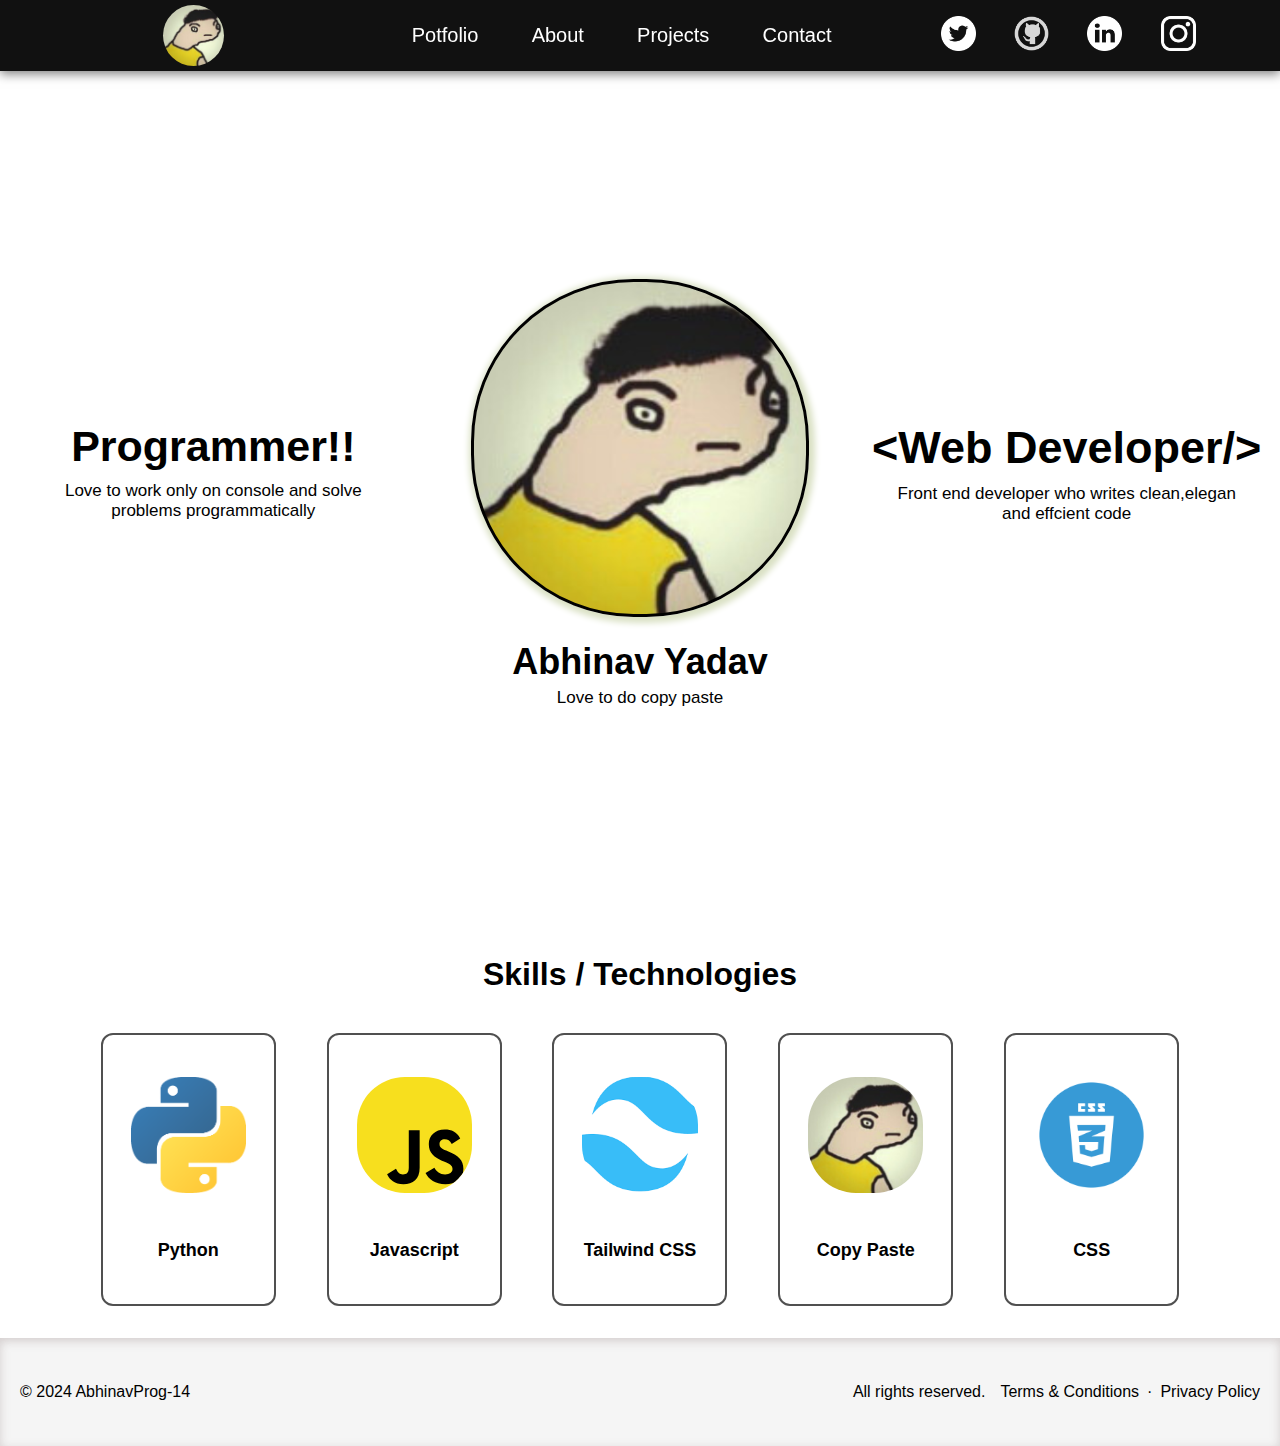
==== index.html @ fca768e4 "nav costumization  for small phone" ====
<!DOCTYPE html>
<html lang="en">

<head>
  <meta charset="UTF-8" />
  <meta name="description" content="Abhinav Yadav | One of the Best website developer in the World 
  ">
  <meta name="viewport" content="width=device-width, initial-scale=1.0" />
  <title>Abhinav Yadav | Website Developer</title>
  
  <link rel="icon" href="/images/logo-potfolio-right.png" type="image/x-icon">
  <link rel="stylesheet" href="style.css" />

  <link rel="stylesheet" href="responsive.css" />
  <!-- Proxima Nova reference. -->
  <link href="https://use.typekit.net/emv3zbo.css" rel="stylesheet" crossorigin="anonymous" />

  <link rel="stylesheet"
    href="https://cdn.digital.arizona.edu/lib/arizona-bootstrap/2.0.27/css/arizona-bootstrap.min.css"
    crossorigin="anonymous" />
</head>

<body>

  <button class="Manu-icon-btn"><img src="images/navigation-bar.png" alt=""></button>

  <nav id="navbar" class="open-trans">
    <div class="nav-left">
      <div class="logo logo-trans"></div>
    </div>

    <div class="nav-center">
      <ul>
        <li><a href="index.html">Potfolio</a></li>
        <li><a href="about.html">About</a></li>
        <li><a href="projects.html">Projects</a></li>
        <li><a href="contact.html">Contact</a></li>
      </ul>
    </div>
    <ul class="nav-right">
      <li class="tweeter-logo invert1 right-logo-trans">
        <a class="font-0" target="_blank" href="https://x.com/abhinavCoder0">
          <img class="nav-right-logo" src="images/twitter-logo.png" width="35px" height="35px" alt="" />
        </a>
      </li>
      <li class="github-logo invert1 right-logo-trans">
        <a class="font-0" target="_blank" href="https://github.com/AbhinavCoder-14">
          <img class="nav-right-logo" src="images/github.png" width="35px" height="35px" alt="" />
        </a>
      </li>

      <li class="linkedin-logo invert1 right-logo-trans">
        <a class="font-0" target="_blank" href="https://www.linkedin.com/in/abhinavprog/">
          <img class="nav-right-logo" src="images/linkedin-logo.png" width="35px" height="35px" alt="" />
        </a>
      </li>
      <li class="insta-logo invert1 right-logo-trans">
        <a class="font-0" target="_blank" href="https://www.instagram.com/abhinav_prog/">
          <img class="nav-right-logo" src="images/instagram-logo.png" width="35px" height="35px" alt="" />
        </a>
      </li>
    </ul>
  </nav>

  <main class="Main-Content">
    <div class="front-profile">


      <section class="left-Programming-side">
        <a class=" responsive-work" href="#">arrow</a>
        <h1 class="leftText color-black">Programmer!!</h1>
        <p class="tagline">
          Love to work only on console and solve problems programmatically
        </p>
        <div class="btn-class">


          <a href="projects.html" class="btn1 projects">Projects</a>
          <a href="contact.html" class="btn1 contact">Contact</a>

        </div>

      </section>

      <section class="center-Profile-side left-transform">
        <div class="profile-logo"></div>
        <h1 class="name-section color-black">Abhinav Yadav</h1>
        <p class="tagline">Love to do copy paste</p>
      </section>

      <section class="left-transform right-Developer-side">
        <button class="responsive-work" href="#">arrow</button>

        <h1 class="rightText color-black">&lt;Web Developer/&gt;</h1>
        <p class="tagline">
          Front end developer who writes clean,elegan and effcient code
        </p>
        <div class="btn-class">



          <a href="projects.html" class="btn1 projects">Projects</a>
          <a href="contact.html" class="btn1 contact">Contact</a>

        </div>
      </section>

    </div>




    <section class="skills">
      <h1 class="skills-title">Skills / Technologies</h1>

      <div class="skills-logo-container">

        <span id="skill-logo1" class="skill-logo">
          <div class="skill-img-section">

            <img src="" alt="">
          </div>
          <p class="skill-name">Python</p>

        </span>
        <span id="skill-logo2" class="skill-logo">
          <div class="skill-img-section">

          </div>
          <p class="skill-name">Javascript</p>
        </span>
        <span id="skill-logo3" class="skill-logo">
          <div class="skill-img-section">

            <!-- <img src="images/tailcss.png" width="80px" alt=""> -->
          </div>
          <p class="skill-name">Tailwind CSS</p>

        </span>
        <span id="skill-logo4" class="skill-logo">
          <div class="skill-img-section">

          </div>
          <p class="skill-name">Copy Paste</p>

        </span>
        <span id="skill-logo5" class="skill-logo">
          <div class="skill-img-section">
          </div>
          <p class="skill-name">CSS</p>

        </span>





      </div>



    </section>
  </main>


  <footer class="footer-section">

    <p>&copy; 2024 AbhinavProg-14 </p>



    <div class="footer-right">

      <p>All rights reserved.</p>




      <a href="#">Terms & Conditions</a>
      <p style="margin:0px 8px;">·</p>
      <a href="#">Privacy Policy</a>


    </div>


















  </footer>






</body>
<script src="script.js"></script>

</html>
---- style.css ----
* {
  margin: 0px;
  padding: 0px;
}

body {
  box-sizing: border-box;
  font-family: "proxima nova light", "Helvetica Neue", Helvetica;
}

.invert1 {
  filter: invert(1);
}

#navbar {
  position: sticky;
  top: 0;
  height: 15%;
  display: flex;
  justify-content: space-evenly;
  align-items: center;
  background: #111111;
  padding: 0px 28px;
  box-shadow: 0 3px 10px rgba(0, 0, 0, 0.5);
  z-index: 1;
}

.open-trans {
  animation: topcome 0.9s cubic-bezier(0.82, 1.07, 0.89, 1.05);
  animation-delay: 0.4s;
  /* transition: transform .9s ease-in-out;
    transition-delay: 2s;
    transform: translateY(100%); */
}

@keyframes topcome {
  from {
    transform: translateY(-13vh);
  }
  to {
    transform: translateY(0vh);
  }
}

.nav-left {
  width: 24%;
  /* height: 10vh; */
  padding: 5px 0px;
  display: flex;
  align-items: center;
}

.nav-left .logo {
  /* height: 100px; */
  background: url(images/logo-potfolio-right.png);
  height: 61px;
  width: 61px;
  margin: auto;
  padding: auto;
  /* border: 1px solid #000000; */
  border-radius: 31px;
  background-repeat: no-repeat;
  background-size: cover;
  background-position: center;
}

.nav-left .logo:hover {
  transition: opacity 0.4s ease-in-out;
  cursor: pointer;
  opacity: 0.8;
}

.nav-center {
  width: 43%;
}

.nav-center ul li {
  list-style: none;
  text-decoration: none;
  display: flex;
}

.nav-center ul li a {
  padding: 20px 0px;
}

.nav-center ul {
  display: flex;
  justify-content: space-evenly;
  /* align-content: center; */
  align-items: center;
  margin: auto;
}

.nav-center ul li a {
  text-decoration: none;
  color: white;
  font-size: 20px;

  transition: color 0.4s ease-in-out;
  font-weight: 400;
}

.nav-center ul li a:hover {
  color: rgb(151, 149, 149);
}

.nav-right {
  width: 27%;
  height: 7vh;
  display: flex;
  flex-direction: row;
  justify-content: space-evenly;
  align-items: center;
  list-style: none;
  margin-bottom: 0px; /*ul and li have default border margin of 1 rem that why i overwrite it */
}

/* 
.github-logo font-0 img{
    visibility: hidden;
} */

/* .github-logo a{
    background: url(/images/github.png) center center/cover;
    height: 35px;
    width : 35px;
} */
/* .linkedin-logo a{
    background: url(/images/linkedin-logo.png) center center/cover;
    height: 35px;
    width : 35px;
}
.insta-logo a{
    background: url(/images/instagram-logo.png) center center/cover;
    height: 35px;
    width : 35px;

}
.tweeter-logo a{
    background: url(/images/twitter-logo.png) center center/cover;
    height: 35px;
    width : 35px;
    } */
.right-logo-trans{
    transition: filter 0.4s ease-in-out;
      
}
.right-logo-trans:hover {
  cursor: pointer;
  filter: invert(0.7);
}

/* profile section */

.front-profile {
  /* padding: 0rem 3rem; */

  /* border: 2px solid black; */
  height: 80vh;
  display: flex;
  justify-content: space-between;
  align-items: center;
  box-sizing: border-box;
  background: rgba(255, 255, 255, 0.024) url("images/white-background.jpg")
    no-repeat center center/cover;

  background-blend-mode: darken;
}

.left-Programming-side {
  cursor: pointer;
  /* border: 2px solid black; */

  height: 80vh;
  width: 35%;
  text-align: center;
  display: flex;
  flex-direction: column;

  justify-content: center;
  align-items: center;
}

.responsive-work{
  visibility: collapse;
  background-color: white;
  color: black;
  font-size: 30px;
}

.responsive-work{
  visibility: collapse;
  background-color: white;
  color: black;
  font-size: 30px;

}
.leftText {
  font-weight: 700;
  margin: 0px;
  font-size: 43px;
  margin: 10px 0px;
}
.left-Programming-side .btn1 {
  opacity: 0;
  visibility: hidden;
  transition: opacity 0.5s ease-in-out, visibility 0.5s ease-in-out;
}

.left-Programming-side:hover .btn1 {
  opacity: 1;
  visibility: visible;

  /* transform: scale(10%); */
}

.center-Profile-side {
  cursor: pointer;

  height: 80vh;
  /* border: 2px solid blue; */
  width: 35%;
  display: flex;
  flex-direction: column;
  align-items: center;
  justify-content: center;
}

.center-Profile-side .profile-logo {
  border: 3px solid rgb(0, 0, 0);
  box-shadow: 2px 2px 6px 4px rgb(218 225 196);
  border-radius: 48%;
  height: 26vw;
  width: 26vw;
  background: url(images/logo-potfolio-right.png) no-repeat center center / cover;
  transition: background 0.4s ease-in-out;
}
.profile-logo:hover {

  background: rgba(0, 0, 0, 0.2) url(images/logo-potfolio-right.png) no-repeat
    center center/cover;
  background-blend-mode: darken;
}

.name-section {
  font-weight: 700;
  font-size: 36px;

  margin: 1.5rem 0rem 0.3rem;
}
.tagline {
  margin: 0px;
  padding: 0px 36px;
  font-size: 17px;
}

.right-Developer-side {
  cursor: pointer;

  /* border: 2px solid red; */
  height: 80vh;
  width: 35%;
  text-align: center;
  display: flex;
  flex-direction: column;

  justify-content: center;
  align-items: center;
}

.right-Developer-side .btn1 {
  opacity: 0;
  visibility: hidden;
  transition: opacity 0.5s ease-in-out, visibility 0.5s ease-in-out;
}

.right-Developer-side:hover .btn1 {
  opacity: 1;
  visibility: visible;

  /* transform: scale(10%); */
}

.rightText {
  margin: 10px 0px;
  font-size: 45px;

  font-weight: 700;

  /* margin: auto ; */
}

.color-black {
  color: black;
}

.btn-class {
  margin: 20px 0px;
  padding: 15px;
}

.btn1 {
  padding: 10px 20px;
  font-size: 16px;
  color: white;
  background-color: #000000; /* Button color */
  border: none;
  border-radius: 4px;
  text-align: center;
  text-decoration: none;

  cursor: pointer;
  /* visibility: hidden; */
  /* display: none */
}
.btn1 {
  margin: 0px 10px;
  transition: color 0.4s ease-in-out;
}

.btn1:hover {
  color: rgb(151, 149, 149);
  text-decoration: none;
}

.skills {
}

.skills-title {
  color: black;
  font-weight: 700;
  text-align: center;
  margin: 40px 0px;
}

.skills-logo-container {
  min-height: 30vh;
  display: flex;
  padding: 0 50px;
  justify-content: space-evenly;
  
  
}

.skill-logo {
  border: 2px solid rgba(0, 0, 0, 0.685);
  height: 16vw;
  width: 171px;
  border-radius: 12px;
  display: flex;
  flex-direction: column;
  justify-content: space-evenly;
  align-items: center;
  transition: background-color 0.5s ease-out, box-shadow 0.5s ease-out;
}

.skill-img-section {
  margin: 5px 0px;
  width: 9vw;
  height: 9vw; 
}

.skill-img-section {
  border-radius: 48px;
}

#skill-logo3 .skill-img-section {
  background: url(images/tailcss.png) no-repeat center center/cover;
}

#skill-logo4 .skill-img-section {
  background: url(images/logo-potfolio-right.png) no-repeat center center/cover;
}

#skill-logo1 .skill-img-section {
  background: url(images/python-logo.png) no-repeat center center/cover;
}

#skill-logo3 .skill-img-section {
  background: url(images/tailcss.png) no-repeat center center/cover;
}

#skill-logo2 .skill-img-section {
  background: url(images/Unofficial_JavaScript_logo_2.svg) no-repeat center
    center/cover;
}

#skill-logo5 .skill-img-section {
  background: url(images/css-logo.png) no-repeat center center/cover;
}
.skill-name {
  margin: 5px 0px;
  font-size: 18px;
  color: black;
  font-weight: 600;
}

.skill-logo:hover {
  cursor: pointer;
  background-color: #f0f0f0;
  box-shadow: 0 3px 10px rgba(0, 0, 0, 0.4);
}

.footer-section {
  height: 12vh;
  padding: 0px 20px;
  /* border: 2px solid rgb(0, 0, 0); */
  margin: 2rem 0px 0px 0px;
  background-color: #f5f5f5;
  box-shadow: inset 0 3px 10px rgb(179 168 168 / 50%);
  display: flex;
  justify-content: space-between;
  align-items: center;
}

.footer-section p {
  margin: 0px;
}

.footer-right {
  display: flex;
}

.footer-right p {
  margin: 0 15px;
}

.footer-right a {
  text-decoration: none;
  color: black;
}



.project-container{
  margin: 20px 0px;
  display: flex;
  flex-direction: column;
  justify-content: center;
  height: 190vh;
  align-items: center;

  
}

.project-1{
  width: 90%;
  border: 1px solid rgb(27, 27, 27);

  height: 40%;
  display: flex;
  flex-direction: row;
  background-color: #f5f5f5;
  margin: 20px 0px;
  border-radius: 20px;
  transition: box-shadow .4s ease-in-out,transform .4s ease-in-out;
}


.project-info{
  width: 60%;
  /* border: 2px solid rgb(39, 36, 219); */
}


.project-img{
  width: 40%;
  /* border: 2px solid rgb(0, 217, 255); */
  
}

.project-title{
  display: flex;
  flex-direction: column;
  justify-content: center;
  align-items: center;
  text-align: center;
  padding: 0px 20px;
}

.project-title h1{
  font-size: 39px;
  font-weight: 700;
  margin: 20px 0px;
  color: #000;
}


.project-title p{
  font-size: 29px;
  padding: 0px 40px;
}

.project-img{
  margin: 9px;
  border-radius: 15px;
}


#project-1 .project-img{

  background: url("images/pexels-vanessa-loring-7869134.jpg") center center/cover;

}

#project-2 .project-img{

  background: url("images/pexels-mikhail-nilov-9242845.jpg") center center/cover;

}


#project-3 .project-img{

  background: url("images/pexels-mikhail-nilov-7988747.jpg") center center/cover;

}

#project-4 .project-img{

  background: url("images/pexels-cottonbro-4705623.jpg") center center/cover;

}

.project-info{
  padding: 0px 10px;
  text-align: center;
}


.project-info p{
  font-size: 19px;
  font-weight: 500;
  margin: 21px 0px;
}
.project-info h1{
  margin: 20px 0px;
  
}

.project-info a{
  background-color: black;
  color: rgb(255, 255, 255);
  padding: 10px 10px;
  border-radius: 4px;
  text-decoration: none;
  transition: color .4s ease-in-out;
  margin: 10px 0px;
}

.project-info a:hover{

  color: rgb(179, 176, 176);
  text-decoration: none;

}

.project-1:hover{

  box-shadow: 0 3px 10px rgba(0, 0, 0, 0.5);
  transform: scale(101%);

}




/* Contact form */


/* Global styles */
.container-body {
  font-family: Arial, sans-serif;
  background-color: #f4f4f4;
  margin: 0;
  padding: 0;
  display: flex;
  justify-content: center;
  align-items: center;
  height: 100vh;
}

/* Contact form container */
.contact-form-container {
  background-color: white;
  padding: 20px;
  border-radius: 8px;
  box-shadow: 0 2px 10px rgba(0, 0, 0, 0.1);
  width: 400px;
}

h2 {
  text-align: center;
  color: #333;
}

/* Form fields */
.contact-form label {
  display: block;
  margin-bottom: 5px;
  color: #333;
}

.contact-form input,
.contact-form textarea {
  width: 100%;
  padding: 10px;
  margin-bottom: 15px;
  border: 1px solid #ddd;
  border-radius: 5px;
  font-size: 14px;
}

.contact-form textarea {
  height: 100px;
  resize: none;
}

/* Submit button */
.contact-form button {
  width: 100%;
  padding: 10px;
  background-color: #000000;
  color: white;
  border: none;
  border-radius: 5px;
  font-size: 16px;
  cursor: pointer;
  transition: background-color .4s ease-in-out;
}

.contact-form button:hover {
  background-color: #3a3939;
}


.contact-form-container{
  transition: box-shadow .4s ease-in-out;

}

.contact-form-container:hover{
  box-shadow: 0 3px 10px rgba(0, 0, 0, 0.5);

}

.Manu-icon-btn{

  position: absolute;
  visibility: collapse;
  z-index: 200;
  background-color: #000;
  box-shadow: 0px 0px 0px 0px ;
  right: 0px;
}
.Manu-icon-btn img{
  width: 30px;
  height: 30px;
  border: none;
  filter: invert(1);


}


.Manu-icon-btn img
---- responsive.css ----
@media only screen and (max-width: 872px) {
  .skills-logo-container {
    flex-wrap: wrap;
    gap: 10px;
    height: 260px;
  }

  .skills-logo-container .skill-logo {
    height: 21vh;
  }

  .leftText {
    font-size: 26px;
  }

  .rightText {
    font-size: 26px;
  }

  .tagline {
    font-size: 14px;
    text-align: center;
  }

  .name-section {
    font-size: 26px;
  }

  .btn-class {
    padding: 10px;
    font-size: 16px;
    margin: 12px 0px;
  }

  .btn-class .btn1 {
    font-size: 10px;
  }

  .btn1 {
    padding: 10px 7px;
    margin: 0px 5px;
  }

  .nav-center ul li a {
    font-size: 15px;
    padding: 0px 5px;
  }
  .nav-center ul li {
    font-size: 0px 15px;
  }

  .nav-right li {
    margin: 0px 5px;
  }
  .nav-right-logo {
    width: 28px;
    height: 28px;
  }
  .nav-left {
    width: 13%;
  }

  .footer-right {
    /* font-size: 11px */
  }

  .footer-section {
    font-size: 12px;
  }

  .skill-logo {
    width: 140px;
    height: 20vw;
  }
  .tagline {
    padding: 0px 10px;
  }

  #navbar {
    justify-content: space-between;
  }
  .front-profile {
    height: 67vh;
  }

  .right-Developer-side:hover .btn1 {
    visibility: visible;
    opacity: 1;
    /* transition: none; */
  }
  /* .left-Programming-side:hover .btn1 {
    visibility: visible;
    opacity: 1;
    transition: none;
  } */
}

/* For mobiles phones */

@media only screen and (min-height: 650px) {
    .skills-logo-container .skill-logo {
        height: 21vw;
      }


    .front-profile{
        height: 66vw;
    }

}


@media only screen and (max-width: 568px) {

  .responsive-work{
    visibility: visible;
  }

  .responsive-work{
    visibility: visible;
  }


  .right-Developer-side{
    visibility: collapse;
  }

  .left-Programming-side{
    visibility: collapse;
  }

  .btn1{
    visibility: collapse;
  }

  .center-Profile-side{
    transition: transform .4s ease-in-out;
  }

  .left-transform{
    transform: translateX(-2%);
  }

  .btn1 a{
    font-size: 10px;
    padding: 0px;
  }

  .right-Developer-side{
    width: 50%;
    /* border: 2px solid red; */
    visibility: visible;
    padding: 4px;
  }
  .name-section{
    font-size: 16px;
  }

  .left-Programming-side{
    width: 0%;
  }

  .tagline{
    padding: 0px 5px;
    font-size: 10px;
  }

  .responsive-work{
    visibility: collapse;
  }

  .skill-name{
    font-size: 11px;
  }

  .skills-logo-container .skill-logo {
    height: 25vw;
    width: 95px;
}


  .skills-title{
    font-size: 24px;
  }



  .project-container{
  }


  .project-1{
    display: flex;
    flex-direction: column;
    padding: 0px;
  }

  .nav-left {
    width: 25%;
}

.nav-center {
  margin: 4px;
  width: 100%;
}


.nav-right {
  width: 60%;

}

#navbar {
  justify-content: center;
  flex-direction: column;
  align-items: center;
}	


.nav-left .logo{
  height: 49px;
  width: 49px;
}

.nav-center ul li a{
  font-size: 14px;
}

.nav-right{
  height: 5vh;
}









}
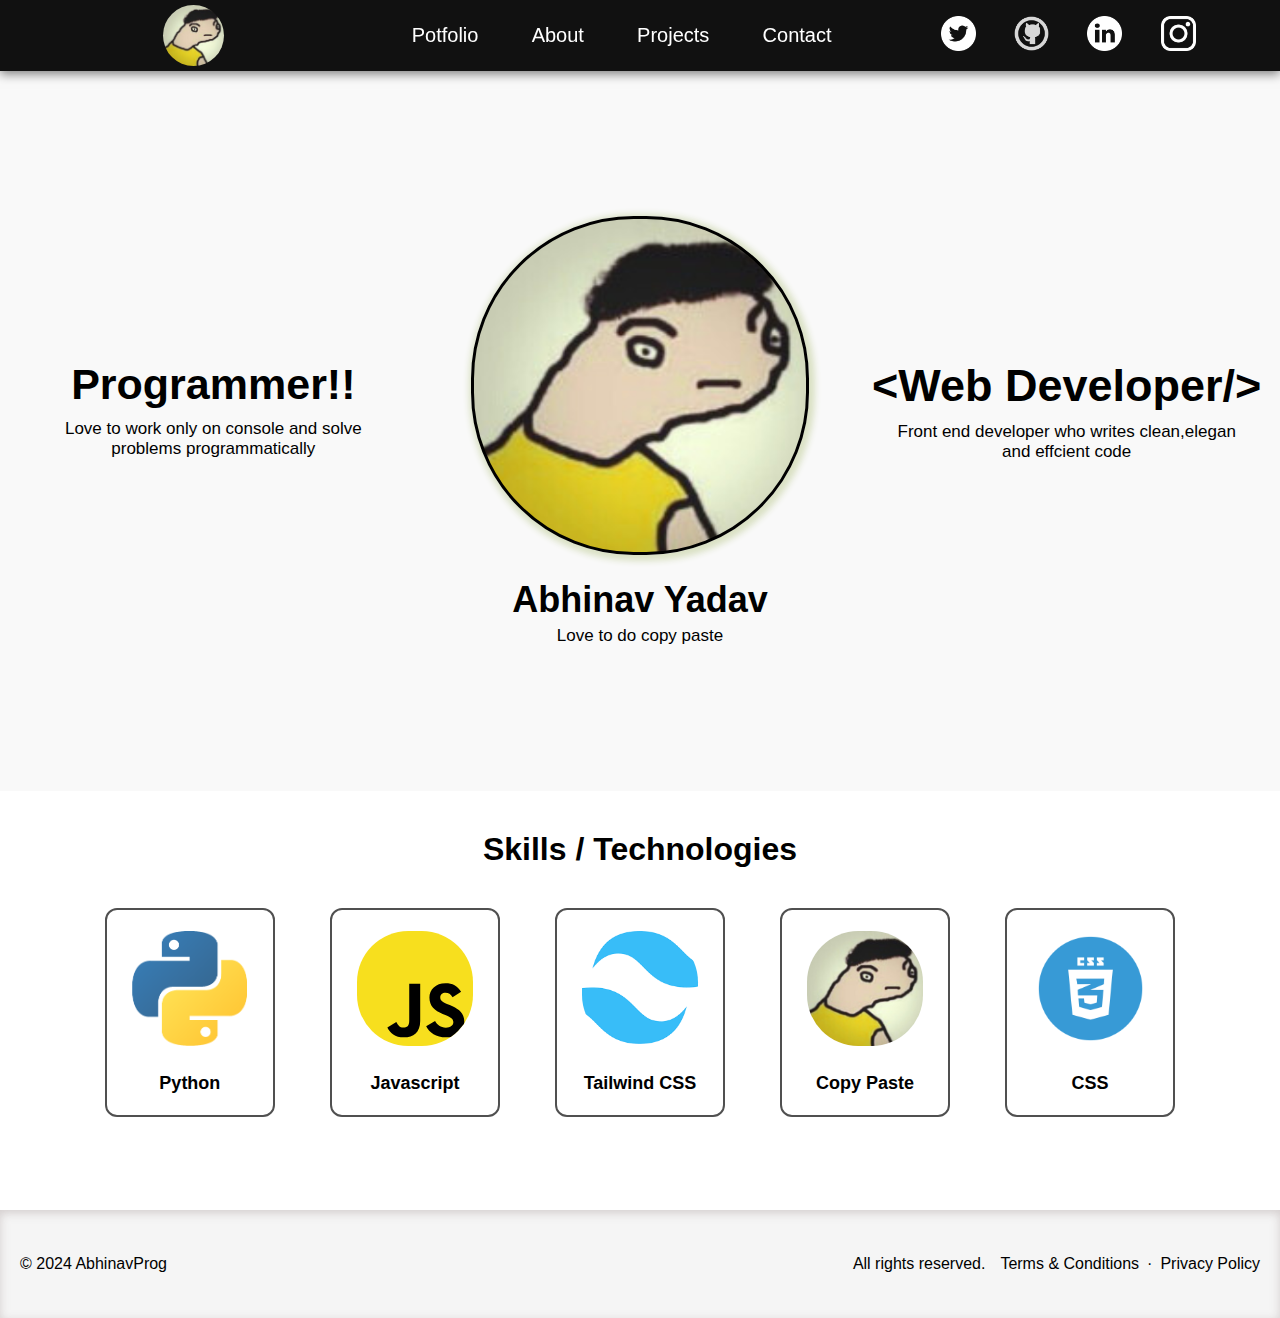
==== commit 5e3d151b: "responsive desgin" ====
--- a/index.html
+++ b/index.html
@@ -165,7 +165,7 @@
 
   <footer class="footer-section">
 
-    <p>&copy; 2024 AbhinavProg-14 </p>
+    <p>&copy; 2024 AbhinavProg</p>
 
 
 
--- a/style.css
+++ b/style.css
@@ -6,7 +6,21 @@
 body {
   box-sizing: border-box;
   font-family: "proxima nova light", "Helvetica Neue", Helvetica;
-}
+  animation: opacity-trans 1s ease-in;
+
+}
+
+@keyframes opacity-trans {
+  from{
+    opacity: 0;
+  }
+
+  to{
+    opacity: 1;
+  }
+}
+
+
 
 .invert1 {
   filter: invert(1);
@@ -27,7 +41,7 @@
 
 .open-trans {
   animation: topcome 0.9s cubic-bezier(0.82, 1.07, 0.89, 1.05);
-  animation-delay: 0.4s;
+  /* animation-delay: 0.1s; */
   /* transition: transform .9s ease-in-out;
     transition-delay: 2s;
     transform: translateY(100%); */
@@ -162,7 +176,7 @@
   justify-content: space-between;
   align-items: center;
   box-sizing: border-box;
-  background: rgba(255, 255, 255, 0.024) url("images/white-background.jpg")
+  background: rgb(219 219 219 / 17%) url("images/white-background.jpg")
     no-repeat center center/cover;
 
   background-blend-mode: darken;
@@ -346,13 +360,13 @@
 .skill-logo {
   border: 2px solid rgba(0, 0, 0, 0.685);
   height: 16vw;
-  width: 171px;
+  width: 13vw;
   border-radius: 12px;
   display: flex;
   flex-direction: column;
   justify-content: space-evenly;
   align-items: center;
-  transition: background-color 0.5s ease-out, box-shadow 0.5s ease-out;
+  transition: background-color 0.3s ease-in-out, box-shadow 0.3s ease-in-out;
 }
 
 .skill-img-section {
@@ -362,7 +376,7 @@
 }
 
 .skill-img-section {
-  border-radius: 48px;
+  border-radius: 4vw;
 }
 
 #skill-logo3 .skill-img-section {
--- a/responsive.css
+++ b/responsive.css
@@ -6,7 +6,7 @@
   }
 
   .skills-logo-container .skill-logo {
-    height: 21vh;
+    width:  13vh;
   }
 
   .leftText {
@@ -97,99 +97,90 @@
 
 /* For mobiles phones */
 
-@media only screen and (min-height: 650px) {
-    .skills-logo-container .skill-logo {
-        height: 21vw;
-      }
-
-
-    .front-profile{
-        height: 66vw;
-    }
-
+@media only screen and (min-height: 650px) and (max-width:1100px) {
+  .skills-logo-container .skill-logo {
+    width: 17vw;
+  }
+
+  .front-profile {
+    height: 66vw;
+  }
 }
 
-
 @media only screen and (max-width: 568px) {
-
-  .responsive-work{
-    visibility: visible;
-  }
-
-  .responsive-work{
-    visibility: visible;
-  }
-
-
-  .right-Developer-side{
-    visibility: collapse;
-  }
-
-  .left-Programming-side{
-    visibility: collapse;
-  }
-
-  .btn1{
-    visibility: collapse;
-  }
-
-  .center-Profile-side{
-    transition: transform .4s ease-in-out;
-  }
-
-  .left-transform{
+  .responsive-work {
+    visibility: visible;
+  }
+
+  .responsive-work {
+    visibility: visible;
+  }
+
+  .right-Developer-side {
+    visibility: collapse;
+  }
+
+  .left-Programming-side {
+    visibility: collapse;
+  }
+
+  .btn1 {
+    visibility: collapse;
+  }
+
+  .center-Profile-side {
+    transition: transform 0.4s ease-in-out;
+  }
+
+  .left-transform {
     transform: translateX(-2%);
   }
 
-  .btn1 a{
+  .btn1 a {
     font-size: 10px;
     padding: 0px;
   }
 
-  .right-Developer-side{
+  .right-Developer-side {
     width: 50%;
     /* border: 2px solid red; */
     visibility: visible;
     padding: 4px;
   }
-  .name-section{
+  .name-section {
     font-size: 16px;
   }
 
-  .left-Programming-side{
+  .left-Programming-side {
     width: 0%;
   }
 
-  .tagline{
+  .tagline {
     padding: 0px 5px;
     font-size: 10px;
   }
 
-  .responsive-work{
-    visibility: collapse;
-  }
-
-  .skill-name{
+  .responsive-work {
+    visibility: collapse;
+  }
+
+  .skill-name {
     font-size: 11px;
   }
 
   .skills-logo-container .skill-logo {
     height: 25vw;
     width: 95px;
-}
-
-
-  .skills-title{
+  }
+
+  .skills-title {
     font-size: 24px;
   }
 
-
-
-  .project-container{
-  }
-
-
-  .project-1{
+  .project-container {
+  }
+
+  .project-1 {
     display: flex;
     flex-direction: column;
     padding: 0px;
@@ -197,47 +188,59 @@
 
   .nav-left {
     width: 25%;
+  }
+
+  .nav-center {
+    margin: 4px;
+    width: 100%;
+  }
+
+  .nav-right {
+    width: 60%;
+  }
+
+  #navbar {
+    justify-content: center;
+    flex-direction: column;
+    align-items: center;
+  }
+
+  .nav-left .logo {
+    height: 49px;
+    width: 49px;
+  }
+
+  .nav-center ul li a {
+    font-size: 14px;
+  }
+
+  .nav-right {
+    height: 5vh;
+  }
+
+  .Main-Content {
+    margin-bottom: 54px;
+  }
+
+  .footer-section {
+    font-size: 13px;
+    /* padding: 24px 0px; */
+  }
+
+  .footer-section {
+    height: 14vh;
+    flex-wrap: wrap;
+  }
+
+  .footer-section p {
+    text-align: center;
+    margin: auto;
+  }
+
+  .footer-right{
+    flex-wrap: wrap;
+    justify-content: center;
+    align-content: center;
+    align-items: center;
+  }
 }
-
-.nav-center {
-  margin: 4px;
-  width: 100%;
-}
-
-
-.nav-right {
-  width: 60%;
-
-}
-
-#navbar {
-  justify-content: center;
-  flex-direction: column;
-  align-items: center;
-}	
-
-
-.nav-left .logo{
-  height: 49px;
-  width: 49px;
-}
-
-.nav-center ul li a{
-  font-size: 14px;
-}
-
-.nav-right{
-  height: 5vh;
-}
-
-
-
-
-
-
-
-
-
-}
-
-
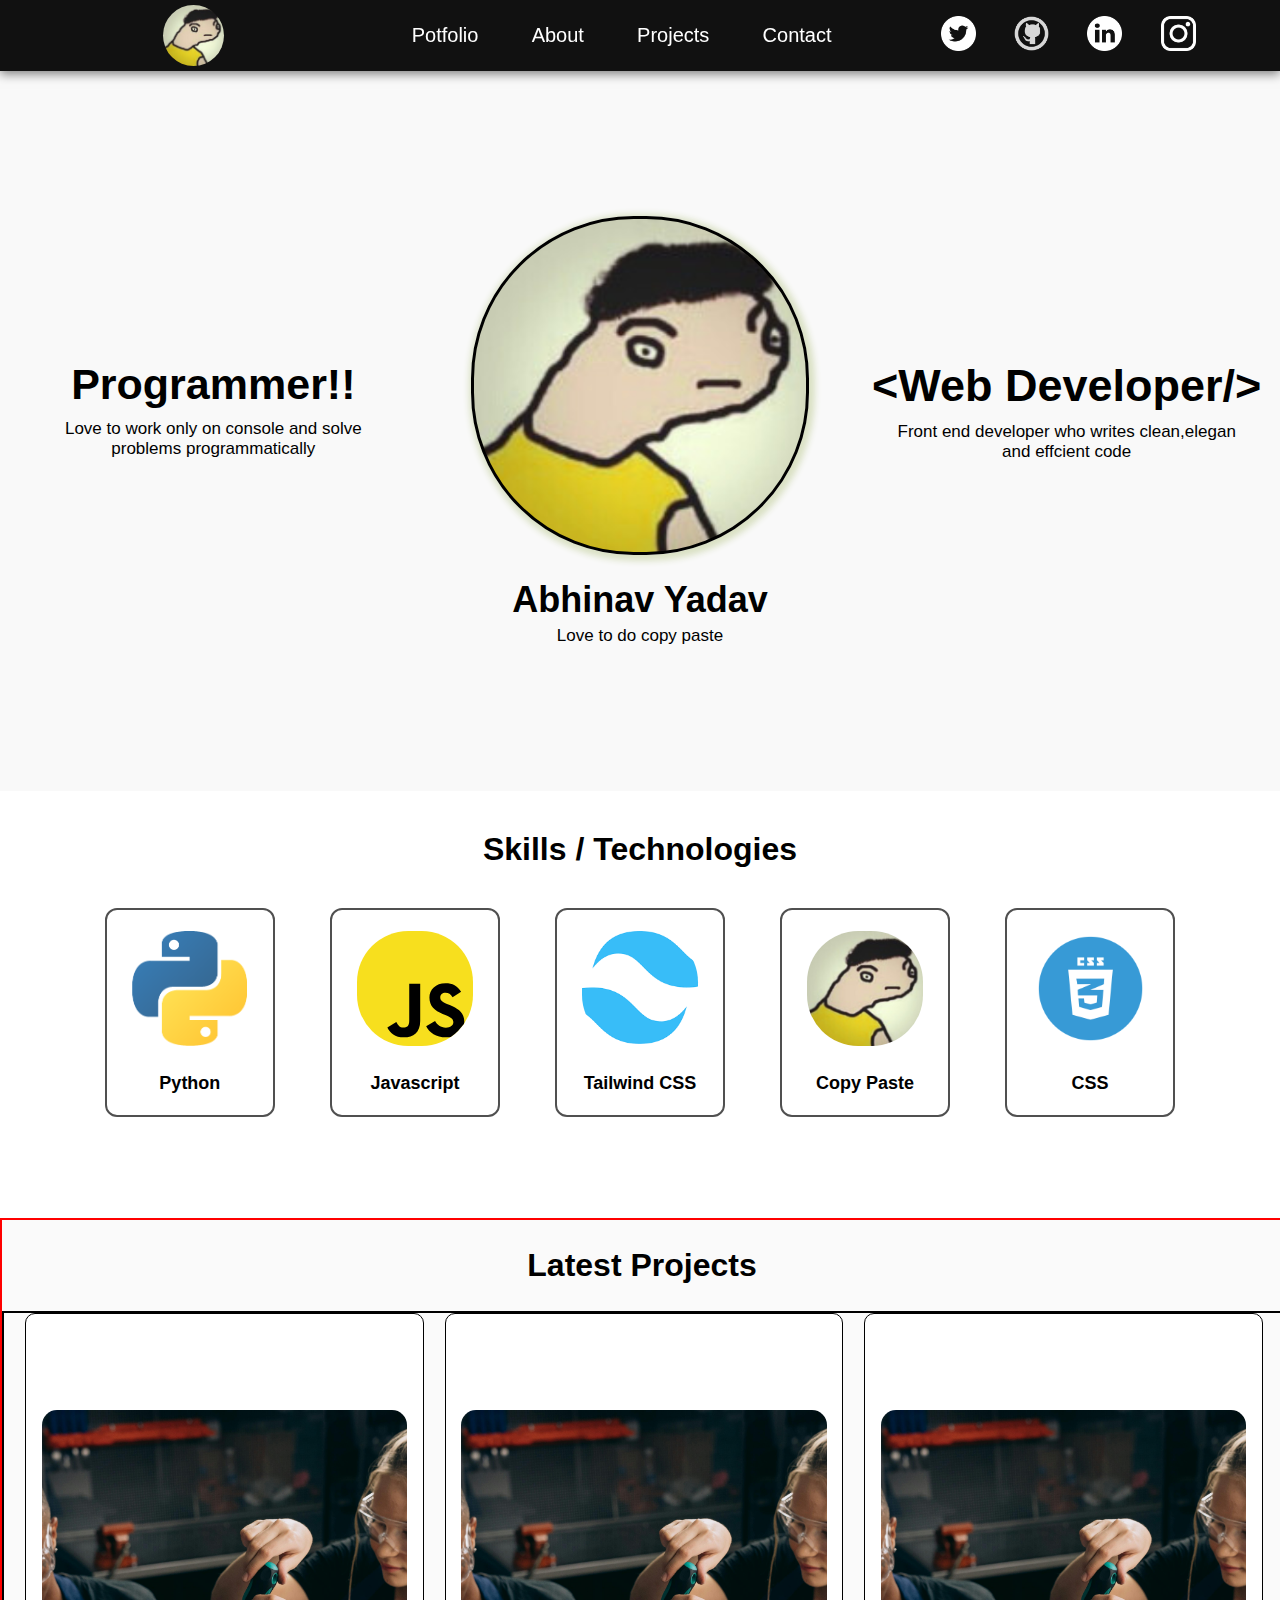
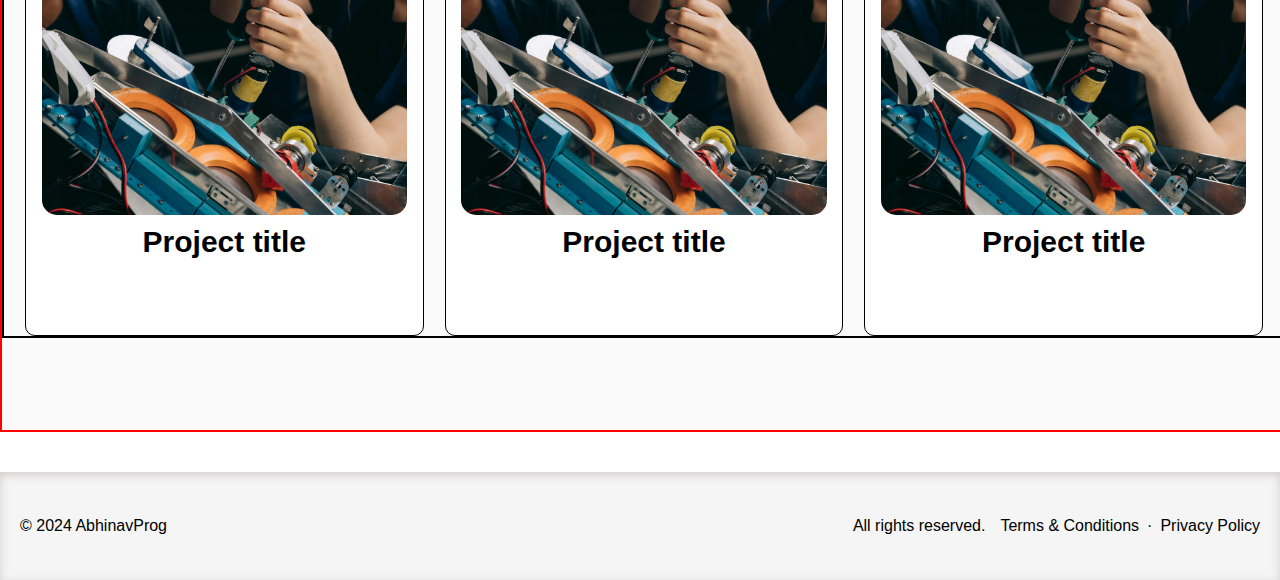
==== commit 03ad8d8a: "css improved" ====
--- a/index.html
+++ b/index.html
@@ -1,213 +1,225 @@
 <!DOCTYPE html>
 <html lang="en">
-
-<head>
-  <meta charset="UTF-8" />
-  <meta name="description" content="Abhinav Yadav | One of the Best website developer in the World 
-  ">
-  <meta name="viewport" content="width=device-width, initial-scale=1.0" />
-  <title>Abhinav Yadav | Website Developer</title>
-  
-  <link rel="icon" href="/images/logo-potfolio-right.png" type="image/x-icon">
-  <link rel="stylesheet" href="style.css" />
-
-  <link rel="stylesheet" href="responsive.css" />
-  <!-- Proxima Nova reference. -->
-  <link href="https://use.typekit.net/emv3zbo.css" rel="stylesheet" crossorigin="anonymous" />
-
-  <link rel="stylesheet"
-    href="https://cdn.digital.arizona.edu/lib/arizona-bootstrap/2.0.27/css/arizona-bootstrap.min.css"
-    crossorigin="anonymous" />
-</head>
-
-<body>
-
-  <button class="Manu-icon-btn"><img src="images/navigation-bar.png" alt=""></button>
-
-  <nav id="navbar" class="open-trans">
-    <div class="nav-left">
-      <div class="logo logo-trans"></div>
-    </div>
-
-    <div class="nav-center">
-      <ul>
-        <li><a href="index.html">Potfolio</a></li>
-        <li><a href="about.html">About</a></li>
-        <li><a href="projects.html">Projects</a></li>
-        <li><a href="contact.html">Contact</a></li>
+  <head>
+    <meta charset="UTF-8" />
+    <meta
+      name="description"
+      content="Abhinav Yadav | One of the Best website developer in the World 
+  "
+    />
+    <meta name="viewport" content="width=device-width, initial-scale=1.0" />
+    <title>Abhinav Yadav | Website Developer</title>
+
+    <link
+      rel="icon"
+      href="/images/logo-potfolio-right.png"
+      type="image/x-icon"
+    />
+    <link rel="stylesheet" href="style.css" />
+
+    <link rel="stylesheet" href="responsive.css" />
+    <!-- Proxima Nova reference. -->
+    <link
+      href="https://use.typekit.net/emv3zbo.css"
+      rel="stylesheet"
+      crossorigin="anonymous"
+    />
+
+    <link
+      rel="stylesheet"
+      href="https://cdn.digital.arizona.edu/lib/arizona-bootstrap/2.0.27/css/arizona-bootstrap.min.css"
+      crossorigin="anonymous"
+    />
+  </head>
+
+  <body>
+    <button class="Manu-icon-btn">
+      <img src="images/navigation-bar.png" alt="" />
+    </button>
+
+    <nav id="navbar" class="open-trans">
+      <div class="nav-left">
+        <div class="logo logo-trans"></div>
+      </div>
+
+      <div class="nav-center">
+        <ul>
+          <li><a href="index.html">Potfolio</a></li>
+          <li><a href="about.html">About</a></li>
+          <li><a href="projects.html">Projects</a></li>
+          <li><a href="contact.html">Contact</a></li>
+        </ul>
+      </div>
+      <ul class="nav-right">
+        <li class="tweeter-logo invert1 right-logo-trans">
+          <a class="font-0" target="_blank" href="https://x.com/abhinavCoder0">
+            <img
+              class="nav-right-logo"
+              src="images/twitter-logo.png"
+              width="35px"
+              height="35px"
+              alt=""
+            />
+          </a>
+        </li>
+        <li class="github-logo invert1 right-logo-trans">
+          <a
+            class="font-0"
+            target="_blank"
+            href="https://github.com/AbhinavCoder-14"
+          >
+            <img
+              class="nav-right-logo"
+              src="images/github.png"
+              width="35px"
+              height="35px"
+              alt=""
+            />
+          </a>
+        </li>
+
+        <li class="linkedin-logo invert1 right-logo-trans">
+          <a
+            class="font-0"
+            target="_blank"
+            href="https://www.linkedin.com/in/abhinavprog/"
+          >
+            <img
+              class="nav-right-logo"
+              src="images/linkedin-logo.png"
+              width="35px"
+              height="35px"
+              alt=""
+            />
+          </a>
+        </li>
+        <li class="insta-logo invert1 right-logo-trans">
+          <a
+            class="font-0"
+            target="_blank"
+            href="https://www.instagram.com/abhinav_prog/"
+          >
+            <img
+              class="nav-right-logo"
+              src="images/instagram-logo.png"
+              width="35px"
+              height="35px"
+              alt=""
+            />
+          </a>
+        </li>
       </ul>
-    </div>
-    <ul class="nav-right">
-      <li class="tweeter-logo invert1 right-logo-trans">
-        <a class="font-0" target="_blank" href="https://x.com/abhinavCoder0">
-          <img class="nav-right-logo" src="images/twitter-logo.png" width="35px" height="35px" alt="" />
-        </a>
-      </li>
-      <li class="github-logo invert1 right-logo-trans">
-        <a class="font-0" target="_blank" href="https://github.com/AbhinavCoder-14">
-          <img class="nav-right-logo" src="images/github.png" width="35px" height="35px" alt="" />
-        </a>
-      </li>
-
-      <li class="linkedin-logo invert1 right-logo-trans">
-        <a class="font-0" target="_blank" href="https://www.linkedin.com/in/abhinavprog/">
-          <img class="nav-right-logo" src="images/linkedin-logo.png" width="35px" height="35px" alt="" />
-        </a>
-      </li>
-      <li class="insta-logo invert1 right-logo-trans">
-        <a class="font-0" target="_blank" href="https://www.instagram.com/abhinav_prog/">
-          <img class="nav-right-logo" src="images/instagram-logo.png" width="35px" height="35px" alt="" />
-        </a>
-      </li>
-    </ul>
-  </nav>
-
-  <main class="Main-Content">
-    <div class="front-profile">
-
-
-      <section class="left-Programming-side">
-        <a class=" responsive-work" href="#">arrow</a>
-        <h1 class="leftText color-black">Programmer!!</h1>
-        <p class="tagline">
-          Love to work only on console and solve problems programmatically
-        </p>
-        <div class="btn-class">
-
-
-          <a href="projects.html" class="btn1 projects">Projects</a>
-          <a href="contact.html" class="btn1 contact">Contact</a>
-
-        </div>
-
-      </section>
-
-      <section class="center-Profile-side left-transform">
-        <div class="profile-logo"></div>
-        <h1 class="name-section color-black">Abhinav Yadav</h1>
-        <p class="tagline">Love to do copy paste</p>
-      </section>
-
-      <section class="left-transform right-Developer-side">
-        <button class="responsive-work" href="#">arrow</button>
-
-        <h1 class="rightText color-black">&lt;Web Developer/&gt;</h1>
-        <p class="tagline">
-          Front end developer who writes clean,elegan and effcient code
-        </p>
-        <div class="btn-class">
-
-
-
-          <a href="projects.html" class="btn1 projects">Projects</a>
-          <a href="contact.html" class="btn1 contact">Contact</a>
-
+    </nav>
+
+    <main class="Main-Content">
+      <div class="front-profile">
+        <section class="left-Programming-side">
+          <a class="responsive-work" href="#">arrow</a>
+          <h1 class="leftText color-black">Programmer!!</h1>
+          <p class="tagline">
+            Love to work only on console and solve problems programmatically
+          </p>
+          <div class="btn-class">
+            <a href="projects.html" class="btn1 projects">Projects</a>
+            <a href="contact.html" class="btn1 contact">Contact</a>
+          </div>
+        </section>
+
+        <section class="center-Profile-side left-transform">
+          <div class="profile-logo"></div>
+          <h1 class="name-section color-black">Abhinav Yadav</h1>
+          <p class="tagline">Love to do copy paste</p>
+        </section>
+
+        <section class="left-transform right-Developer-side">
+          <button class="responsive-work" href="#">arrow</button>
+
+          <h1 class="rightText color-black">&lt;Web Developer/&gt;</h1>
+          <p class="tagline">
+            Front end developer who writes clean,elegan and effcient code
+          </p>
+          <div class="btn-class">
+            <a href="projects.html" class="btn1 projects">Projects</a>
+            <a href="contact.html" class="btn1 contact">Contact</a>
+          </div>
+        </section>
+      </div>
+
+      <section class="skills">
+        <h1 class="skills-title">Skills / Technologies</h1>
+
+        <div class="skills-logo-container">
+          <span id="skill-logo1" class="skill-logo">
+            <div class="skill-img-section">
+              <img src="" alt="" />
+            </div>
+            <p class="skill-name">Python</p>
+          </span>
+          <span id="skill-logo2" class="skill-logo">
+            <div class="skill-img-section"></div>
+            <p class="skill-name">Javascript</p>
+          </span>
+          <span id="skill-logo3" class="skill-logo">
+            <div class="skill-img-section">
+              <!-- <img src="images/tailcss.png" width="80px" alt=""> -->
+            </div>
+            <p class="skill-name">Tailwind CSS</p>
+          </span>
+          <span id="skill-logo4" class="skill-logo">
+            <div class="skill-img-section"></div>
+            <p class="skill-name">Copy Paste</p>
+          </span>
+          <span id="skill-logo5" class="skill-logo">
+            <div class="skill-img-section"></div>
+            <p class="skill-name">CSS</p>
+          </span>
         </div>
       </section>
 
-    </div>
-
-
-
-
-    <section class="skills">
-      <h1 class="skills-title">Skills / Technologies</h1>
-
-      <div class="skills-logo-container">
-
-        <span id="skill-logo1" class="skill-logo">
-          <div class="skill-img-section">
-
-            <img src="" alt="">
-          </div>
-          <p class="skill-name">Python</p>
-
-        </span>
-        <span id="skill-logo2" class="skill-logo">
-          <div class="skill-img-section">
-
-          </div>
-          <p class="skill-name">Javascript</p>
-        </span>
-        <span id="skill-logo3" class="skill-logo">
-          <div class="skill-img-section">
-
-            <!-- <img src="images/tailcss.png" width="80px" alt=""> -->
-          </div>
-          <p class="skill-name">Tailwind CSS</p>
-
-        </span>
-        <span id="skill-logo4" class="skill-logo">
-          <div class="skill-img-section">
-
-          </div>
-          <p class="skill-name">Copy Paste</p>
-
-        </span>
-        <span id="skill-logo5" class="skill-logo">
-          <div class="skill-img-section">
-          </div>
-          <p class="skill-name">CSS</p>
-
-        </span>
-
-
-
-
-
-      </div>
-
-
-
-    </section>
-  </main>
-
-
-  <footer class="footer-section">
-
-    <p>&copy; 2024 AbhinavProg</p>
-
-
-
-    <div class="footer-right">
-
-      <p>All rights reserved.</p>
-
-
-
-
-      <a href="#">Terms & Conditions</a>
-      <p style="margin:0px 8px;">·</p>
-      <a href="#">Privacy Policy</a>
-
-
-    </div>
-
-
-
-
-
-
-
-
-
-
-
-
-
-
-
-
-
-
-  </footer>
-
-
-
-
-
-
-</body>
-<script src="script.js"></script>
-
-</html>+
+      <section class="latest-projects">
+
+
+        <a href="#"><h1>Latest Projects</h1></a>
+        
+        <div class="latest-projects-containers">
+          <a href="##" class="latest-project-container"><section class="latest-project-container1">
+            <div class="img-latest-project-section"></div>
+            <div class="info-latest-project-section"><h1>Project title</h1></div>
+          </section></a>
+
+          <a href="##" class="latest-project-container"><section class="latest-project-container1">
+            <div class="img-latest-project-section"></div>
+            <div class="info-latest-project-section"><h1>Project title</h1></div>
+
+          </section></a>
+
+          <a href="##" class="latest-project-container"><section class="latest-project-container1">
+            <div class="img-latest-project-section"></div>
+            <div class="info-latest-project-section"><h1>Project title</h1></div>
+          </section></a>
+
+
+        </div>
+
+
+
+
+
+      </section>
+    </main>
+
+    <footer class="footer-section">
+      <p>&copy; 2024 AbhinavProg</p>
+
+      <div class="footer-right">
+        <p>All rights reserved.</p>
+
+        <a href="#">Terms & Conditions</a>
+        <p style="margin: 0px 8px">·</p>
+        <a href="#">Privacy Policy</a>
+      </div>
+    </footer>
+  </body>
+  <script src="script.js"></script>
+</html>
--- a/style.css
+++ b/style.css
@@ -7,20 +7,17 @@
   box-sizing: border-box;
   font-family: "proxima nova light", "Helvetica Neue", Helvetica;
   animation: opacity-trans 1s ease-in;
-
 }
 
 @keyframes opacity-trans {
-  from{
+  from {
     opacity: 0;
   }
 
-  to{
+  to {
     opacity: 1;
   }
 }
-
-
 
 .invert1 {
   filter: invert(1);
@@ -156,9 +153,8 @@
     height: 35px;
     width : 35px;
     } */
-.right-logo-trans{
-    transition: filter 0.4s ease-in-out;
-      
+.right-logo-trans {
+  transition: filter 0.4s ease-in-out;
 }
 .right-logo-trans:hover {
   cursor: pointer;
@@ -176,8 +172,7 @@
   justify-content: space-between;
   align-items: center;
   box-sizing: border-box;
-  background: rgb(219 219 219 / 17%) url("images/white-background.jpg")
-    no-repeat center center/cover;
+  background: rgb(219 219 219 / 17%) ;
 
   background-blend-mode: darken;
 }
@@ -196,19 +191,18 @@
   align-items: center;
 }
 
-.responsive-work{
+.responsive-work {
   visibility: collapse;
   background-color: white;
   color: black;
   font-size: 30px;
 }
 
-.responsive-work{
+.responsive-work {
   visibility: collapse;
   background-color: white;
   color: black;
   font-size: 30px;
-
 }
 .leftText {
   font-weight: 700;
@@ -247,11 +241,11 @@
   border-radius: 48%;
   height: 26vw;
   width: 26vw;
-  background: url(images/logo-potfolio-right.png) no-repeat center center / cover;
+  background: url(images/logo-potfolio-right.png) no-repeat center center /
+    cover;
   transition: background 0.4s ease-in-out;
 }
 .profile-logo:hover {
-
   background: rgba(0, 0, 0, 0.2) url(images/logo-potfolio-right.png) no-repeat
     center center/cover;
   background-blend-mode: darken;
@@ -353,8 +347,6 @@
   display: flex;
   padding: 0 50px;
   justify-content: space-evenly;
-  
-  
 }
 
 .skill-logo {
@@ -372,7 +364,7 @@
 .skill-img-section {
   margin: 5px 0px;
   width: 9vw;
-  height: 9vw; 
+  height: 9vw;
 }
 
 .skill-img-section {
@@ -445,20 +437,16 @@
   color: black;
 }
 
-
-
-.project-container{
+.project-container {
   margin: 20px 0px;
   display: flex;
   flex-direction: column;
   justify-content: center;
   height: 190vh;
   align-items: center;
-
-  
-}
-
-.project-1{
+}
+
+.project-1 {
   width: 90%;
   border: 1px solid rgb(27, 27, 27);
 
@@ -468,23 +456,20 @@
   background-color: #f5f5f5;
   margin: 20px 0px;
   border-radius: 20px;
-  transition: box-shadow .4s ease-in-out,transform .4s ease-in-out;
-}
-
-
-.project-info{
+  transition: box-shadow 0.4s ease-in-out, transform 0.4s ease-in-out;
+}
+
+.project-info {
   width: 60%;
   /* border: 2px solid rgb(39, 36, 219); */
 }
 
-
-.project-img{
+.project-img {
   width: 40%;
   /* border: 2px solid rgb(0, 217, 255); */
-  
-}
-
-.project-title{
+}
+
+.project-title {
   display: flex;
   flex-direction: column;
   justify-content: center;
@@ -493,95 +478,75 @@
   padding: 0px 20px;
 }
 
-.project-title h1{
+.project-title h1 {
   font-size: 39px;
   font-weight: 700;
   margin: 20px 0px;
   color: #000;
 }
 
-
-.project-title p{
+.project-title p {
   font-size: 29px;
   padding: 0px 40px;
 }
 
-.project-img{
+.project-img {
   margin: 9px;
   border-radius: 15px;
 }
 
-
-#project-1 .project-img{
-
-  background: url("images/pexels-vanessa-loring-7869134.jpg") center center/cover;
-
-}
-
-#project-2 .project-img{
-
+#project-1 .project-img {
+  background: url("images/pexels-vanessa-loring-7869134.jpg") center
+    center/cover;
+}
+
+#project-2 .project-img {
   background: url("images/pexels-mikhail-nilov-9242845.jpg") center center/cover;
-
-}
-
-
-#project-3 .project-img{
-
+}
+
+#project-3 .project-img {
   background: url("images/pexels-mikhail-nilov-7988747.jpg") center center/cover;
-
-}
-
-#project-4 .project-img{
-
+}
+
+#project-4 .project-img {
   background: url("images/pexels-cottonbro-4705623.jpg") center center/cover;
-
-}
-
-.project-info{
+}
+
+.project-info {
   padding: 0px 10px;
   text-align: center;
 }
 
-
-.project-info p{
+.project-info p {
   font-size: 19px;
   font-weight: 500;
   margin: 21px 0px;
 }
-.project-info h1{
+.project-info h1 {
   margin: 20px 0px;
-  
-}
-
-.project-info a{
+}
+
+.project-info a {
   background-color: black;
   color: rgb(255, 255, 255);
   padding: 10px 10px;
   border-radius: 4px;
   text-decoration: none;
-  transition: color .4s ease-in-out;
+  transition: color 0.4s ease-in-out;
   margin: 10px 0px;
 }
 
-.project-info a:hover{
-
+.project-info a:hover {
   color: rgb(179, 176, 176);
   text-decoration: none;
-
-}
-
-.project-1:hover{
-
+}
+
+.project-1:hover {
   box-shadow: 0 3px 10px rgba(0, 0, 0, 0.5);
   transform: scale(101%);
-
-}
-
-
-
+}
 
 /* Contact form */
-
 
 /* Global styles */
 .container-body {
@@ -641,41 +606,115 @@
   border-radius: 5px;
   font-size: 16px;
   cursor: pointer;
-  transition: background-color .4s ease-in-out;
+  transition: background-color 0.4s ease-in-out;
 }
 
 .contact-form button:hover {
   background-color: #3a3939;
 }
 
-
-.contact-form-container{
-  transition: box-shadow .4s ease-in-out;
-
-}
-
-.contact-form-container:hover{
+.contact-form-container {
+  transition: box-shadow 0.4s ease-in-out;
+}
+
+.contact-form-container:hover {
   box-shadow: 0 3px 10px rgba(0, 0, 0, 0.5);
-
-}
-
-.Manu-icon-btn{
-
+}
+
+.Manu-icon-btn {
   position: absolute;
   visibility: collapse;
   z-index: 200;
   background-color: #000;
-  box-shadow: 0px 0px 0px 0px ;
+  box-shadow: 0px 0px 0px 0px;
   right: 0px;
 }
-.Manu-icon-btn img{
+.Manu-icon-btn img {
   width: 30px;
   height: 30px;
   border: none;
   filter: invert(1);
-
-
-}
-
-
-.Manu-icon-btn img+}
+
+/* .Manu-icon-btn img; */
+
+
+/* latest section */
+
+
+
+
+
+.latest-projects{
+  background-color: #fafafa;
+  margin: 40px 0px;
+  height: 90vh;
+  width: 100vw;
+  border: 2px solid red;
+
+}
+
+.latest-projects-containers{
+  width: 100vw;
+  border: 2px solid rgb(0, 0, 0);
+  display: flex;
+  flex-direction: row;
+  justify-content: space-evenly;
+  align-items: center;
+}
+.latest-projects a{
+  text-decoration: none;
+}
+.latest-projects h1{
+  color: #000;
+  display: flex;
+  justify-content: center;
+  margin: 3vh;
+}
+
+.latest-project-container{
+  border: 1px solid rgb(0, 0, 0);
+  width: 31%;
+  height: 69vh;
+  background-color: rgb(255, 255, 255);
+  border-radius: 10px;
+  display: flex;
+  flex-direction: column;
+  justify-content: center;
+  /* align-items: center; */
+  /* justify-content: center; */
+  /* align-items: center; */
+
+}
+
+
+
+
+.img-latest-project-section{
+  /* border: 2px solid yellow; */
+  width: 92%;
+  height: 45vh;
+  /* display: flex: 1 1 auto;; */
+  border-radius: 15px;
+  margin: 20px auto;
+  margin-bottom: 10px;
+  background: url(images/pexels-mikhail-nilov-9242845.jpg) no-repeat center center/cover;
+}
+
+
+.info-latest-project-section{
+  /* border: 2px solid blue; */
+  width: 92%;
+  height: 25%;
+  margin: auto;
+  text-decoration: none;
+}
+
+
+.info-latest-project-section h1{
+  margin: 0px;
+  padding: 0px;
+  text-decoration: none;
+  font-size: 30px;
+}
+
--- a/responsive.css
+++ b/responsive.css
@@ -6,7 +6,7 @@
   }
 
   .skills-logo-container .skill-logo {
-    width:  13vh;
+    width: 13vh;
   }
 
   .leftText {
@@ -97,7 +97,7 @@
 
 /* For mobiles phones */
 
-@media only screen and (min-height: 650px) and (max-width:1100px) {
+@media only screen and (min-height: 650px) and (max-width: 1100px) {
   .skills-logo-container .skill-logo {
     width: 17vw;
   }
@@ -237,7 +237,7 @@
     margin: auto;
   }
 
-  .footer-right{
+  .footer-right {
     flex-wrap: wrap;
     justify-content: center;
     align-content: center;
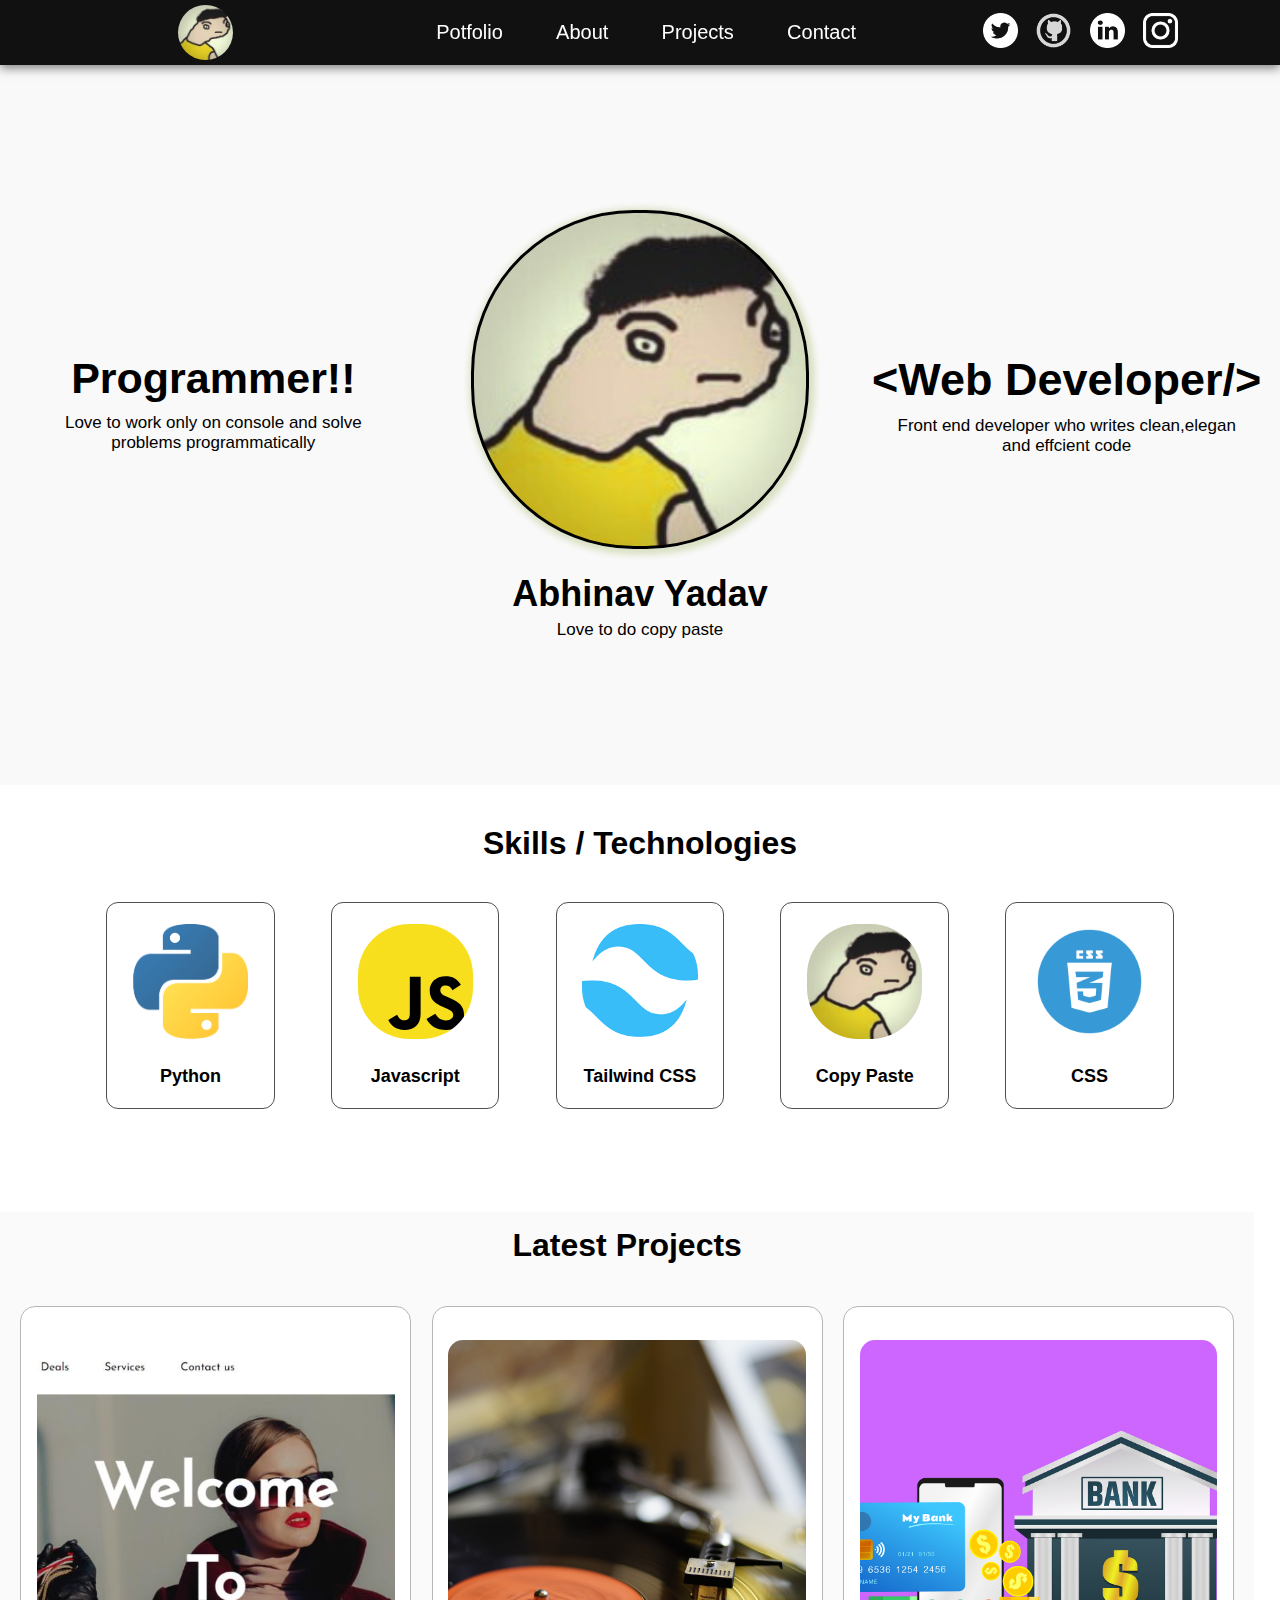
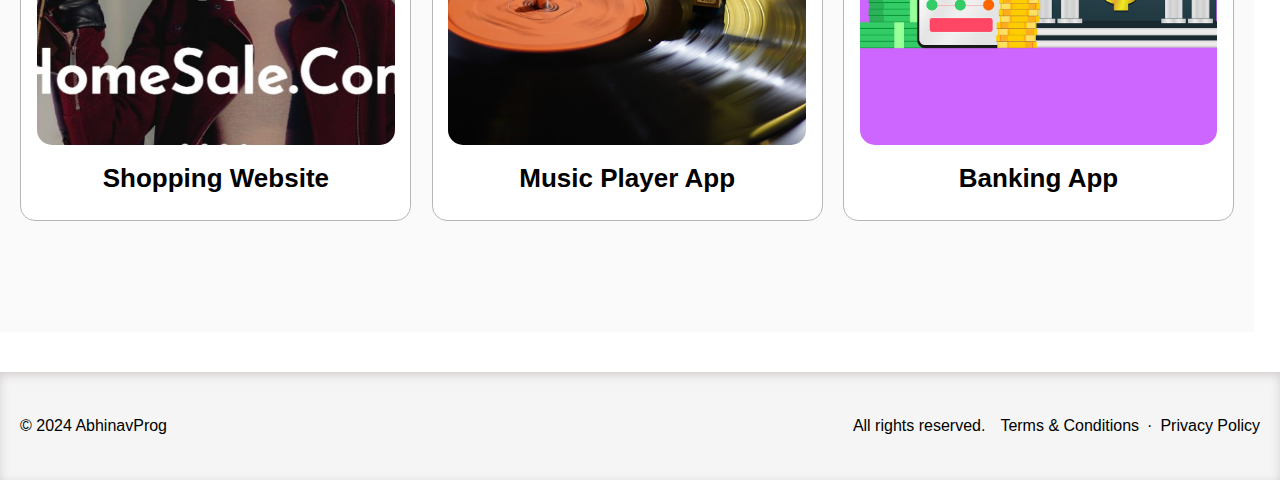
==== commit cb9f78ea: "css" ====
--- a/index.html
+++ b/index.html
@@ -180,23 +180,23 @@
       <section class="latest-projects">
 
 
-        <a href="#"><h1>Latest Projects</h1></a>
+        <a href="projects.html"><h1>Latest Projects</h1></a>
         
         <div class="latest-projects-containers">
-          <a href="##" class="latest-project-container"><section class="latest-project-container1">
-            <div class="img-latest-project-section"></div>
-            <div class="info-latest-project-section"><h1>Project title</h1></div>
+          <a href="https://abhinavcoder-14.github.io/Shopping-Website-Clone/" target="_blank" class="latest-project-container"><section class="latest-project-container1">
+            <div class="img-latest-project-section" id="img-latest-project-section1"></div>
+            <div class="info-latest-project-section"><h1>Shopping Website </h1></div>
           </section></a>
 
-          <a href="##" class="latest-project-container"><section class="latest-project-container1">
-            <div class="img-latest-project-section"></div>
-            <div class="info-latest-project-section"><h1>Project title</h1></div>
+          <a href="https://github.com/AbhinavCoder-14/Offline-Music-Player-" target="_blank" class="latest-project-container"><section class="latest-project-container1">
+            <div class="img-latest-project-section" id="img-latest-project-section2"></div>
+            <div class="info-latest-project-section"><h1>Music Player App</h1></div>
 
           </section></a>
 
-          <a href="##" class="latest-project-container"><section class="latest-project-container1">
-            <div class="img-latest-project-section"></div>
-            <div class="info-latest-project-section"><h1>Project title</h1></div>
+          <a href="https://github.com/AbhinavCoder-14/Online-Banking-Interface" target="_blank" class="latest-project-container"><section class="latest-project-container1">
+            <div class="img-latest-project-section" id="img-latest-project-section3"></div>
+            <div class="info-latest-project-section"><h1>Banking App</h1></div>
           </section></a>
 
 
--- a/style.css
+++ b/style.css
@@ -54,7 +54,7 @@
 }
 
 .nav-left {
-  width: 24%;
+  width: 20%;
   /* height: 10vh; */
   padding: 5px 0px;
   display: flex;
@@ -64,8 +64,8 @@
 .nav-left .logo {
   /* height: 100px; */
   background: url(images/logo-potfolio-right.png);
-  height: 61px;
-  width: 61px;
+  height: 55px;
+  width: 55px;
   margin: auto;
   padding: auto;
   /* border: 1px solid #000000; */
@@ -117,7 +117,7 @@
 }
 
 .nav-right {
-  width: 27%;
+  width: 19%;
   height: 7vh;
   display: flex;
   flex-direction: row;
@@ -350,7 +350,7 @@
 }
 
 .skill-logo {
-  border: 2px solid rgba(0, 0, 0, 0.685);
+  border: 1px solid rgba(0, 0, 0, 0.685);
   height: 16vw;
   width: 13vw;
   border-radius: 12px;
@@ -405,7 +405,7 @@
 .skill-logo:hover {
   cursor: pointer;
   background-color: #f0f0f0;
-  box-shadow: 0 3px 10px rgba(0, 0, 0, 0.4);
+  box-shadow: 0 2px 4px rgba(0, 0, 0, 0.4);
 }
 
 .footer-section {
@@ -648,15 +648,15 @@
 .latest-projects{
   background-color: #fafafa;
   margin: 40px 0px;
-  height: 90vh;
-  width: 100vw;
-  border: 2px solid red;
+  height: 80vh;
+  width: 98vw;
+  /* border: 2px solid red; */
 
 }
 
 .latest-projects-containers{
-  width: 100vw;
-  border: 2px solid rgb(0, 0, 0);
+  width: 98vw;
+  /* border: 2px solid rgb(0, 0, 0); */
   display: flex;
   flex-direction: row;
   justify-content: space-evenly;
@@ -667,17 +667,18 @@
 }
 .latest-projects h1{
   color: #000;
+  padding: 15px 0px;
   display: flex;
   justify-content: center;
   margin: 3vh;
 }
 
 .latest-project-container{
-  border: 1px solid rgb(0, 0, 0);
+  border: 1px solid rgb(182, 182, 182);
   width: 31%;
-  height: 69vh;
+  height: 57vh;
   background-color: rgb(255, 255, 255);
-  border-radius: 10px;
+  border-radius: 15px;
   display: flex;
   flex-direction: column;
   justify-content: center;
@@ -696,9 +697,23 @@
   height: 45vh;
   /* display: flex: 1 1 auto;; */
   border-radius: 15px;
-  margin: 20px auto;
+  margin: 15px auto;
   margin-bottom: 10px;
-  background: url(images/pexels-mikhail-nilov-9242845.jpg) no-repeat center center/cover;
+}
+
+#img-latest-project-section1{
+  background: rgb(0, 0, 0, .9) url(/images/shopping\ website.jpeg) no-repeat center center/cover;
+
+}
+
+#img-latest-project-section2{
+  background: rgb(0, 0, 0, 0.2) url(/images/music-player-7792956_1920.jpg) no-repeat center center/cover;
+
+}
+
+#img-latest-project-section3{
+  background: rgba(0, 0, 0, 0.2) url(images/bank-6406011_1920.png) no-repeat center center/cover;
+
 }
 
 
@@ -713,8 +728,25 @@
 
 .info-latest-project-section h1{
   margin: 0px;
-  padding: 0px;
-  text-decoration: none;
-  font-size: 30px;
-}
-
+  padding: 8px 0px;
+  text-decoration: none;
+  font-size: 26px;
+  font-weight: 600;
+}
+
+
+.latest-projects a:hover{
+  text-decoration: none;
+}
+
+
+.latest-project-container{
+  transition: all 0.4s ease-in-out;
+}
+
+.latest-project-container:hover{
+  background-color: #fafafa;
+  box-shadow: 0 2px 3px rgba(0, 0, 0, 0.5);
+}
+
+
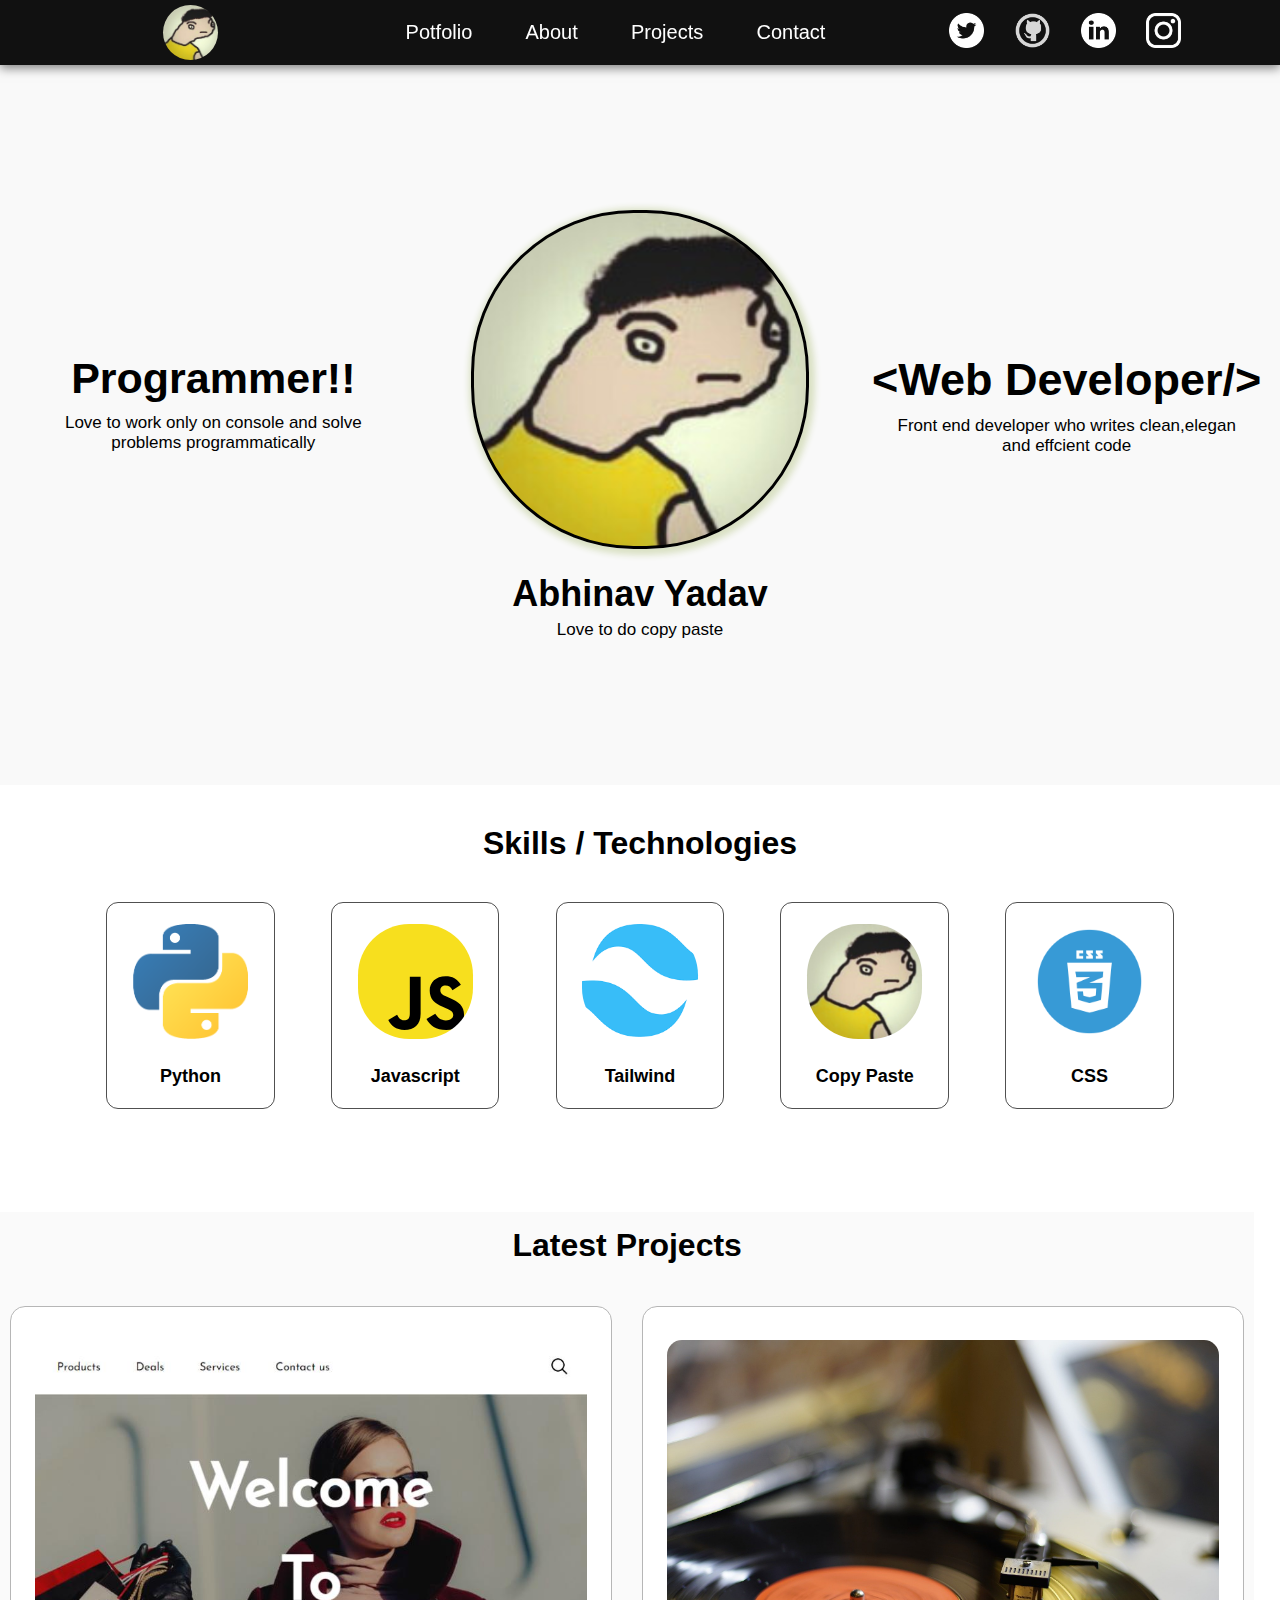
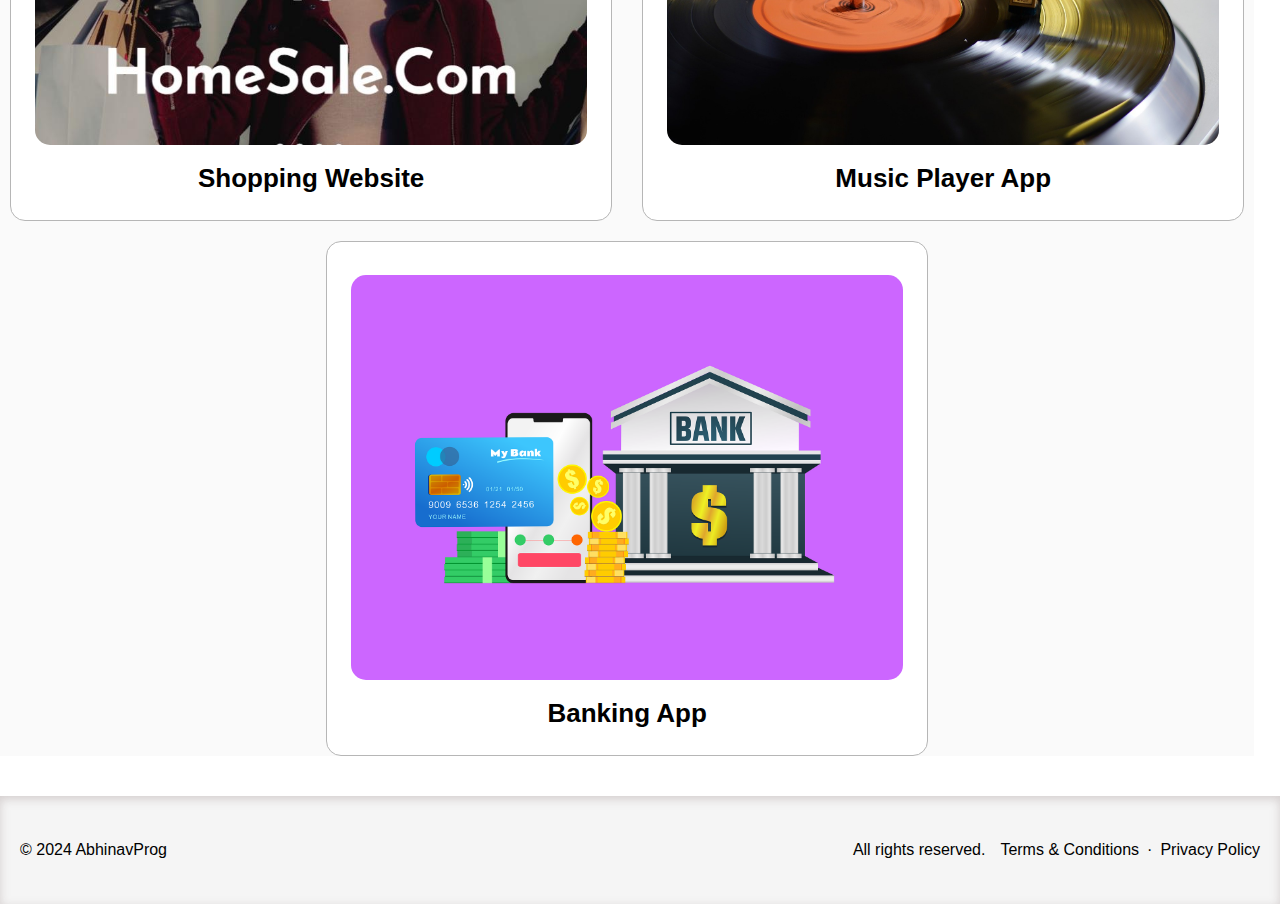
==== commit f7272b92: "resonsiveness" ====
--- a/index.html
+++ b/index.html
@@ -163,7 +163,7 @@
             <div class="skill-img-section">
               <!-- <img src="images/tailcss.png" width="80px" alt=""> -->
             </div>
-            <p class="skill-name">Tailwind CSS</p>
+            <p class="skill-name">Tailwind</p>
           </span>
           <span id="skill-logo4" class="skill-logo">
             <div class="skill-img-section"></div>
--- a/style.css
+++ b/style.css
@@ -117,7 +117,7 @@
 }
 
 .nav-right {
-  width: 19%;
+  width: 24%;
   height: 7vh;
   display: flex;
   flex-direction: row;
@@ -396,7 +396,7 @@
   background: url(images/css-logo.png) no-repeat center center/cover;
 }
 .skill-name {
-  margin: 5px 0px;
+  margin: 5px auto;
   font-size: 18px;
   color: black;
   font-weight: 600;
@@ -648,7 +648,7 @@
 .latest-projects{
   background-color: #fafafa;
   margin: 40px 0px;
-  height: 80vh;
+  /* height: 80vh; */
   width: 98vw;
   /* border: 2px solid red; */
 
@@ -661,6 +661,9 @@
   flex-direction: row;
   justify-content: space-evenly;
   align-items: center;
+  flex-wrap: wrap;
+  gap: 20px;
+  align-content: center;
 }
 .latest-projects a{
   text-decoration: none;
@@ -675,7 +678,7 @@
 
 .latest-project-container{
   border: 1px solid rgb(182, 182, 182);
-  width: 31%;
+  width: 600px;
   height: 57vh;
   background-color: rgb(255, 255, 255);
   border-radius: 15px;
@@ -702,12 +705,12 @@
 }
 
 #img-latest-project-section1{
-  background: rgb(0, 0, 0, .9) url(/images/shopping\ website.jpeg) no-repeat center center/cover;
+  background: rgb(0, 0, 0, .9) url(images/shopping\ website.jpeg) no-repeat center center/cover;
 
 }
 
 #img-latest-project-section2{
-  background: rgb(0, 0, 0, 0.2) url(/images/music-player-7792956_1920.jpg) no-repeat center center/cover;
+  background: rgb(0, 0, 0, 0.2) url(images/music-player-7792956_1920.jpg) no-repeat center center/cover;
 
 }
 
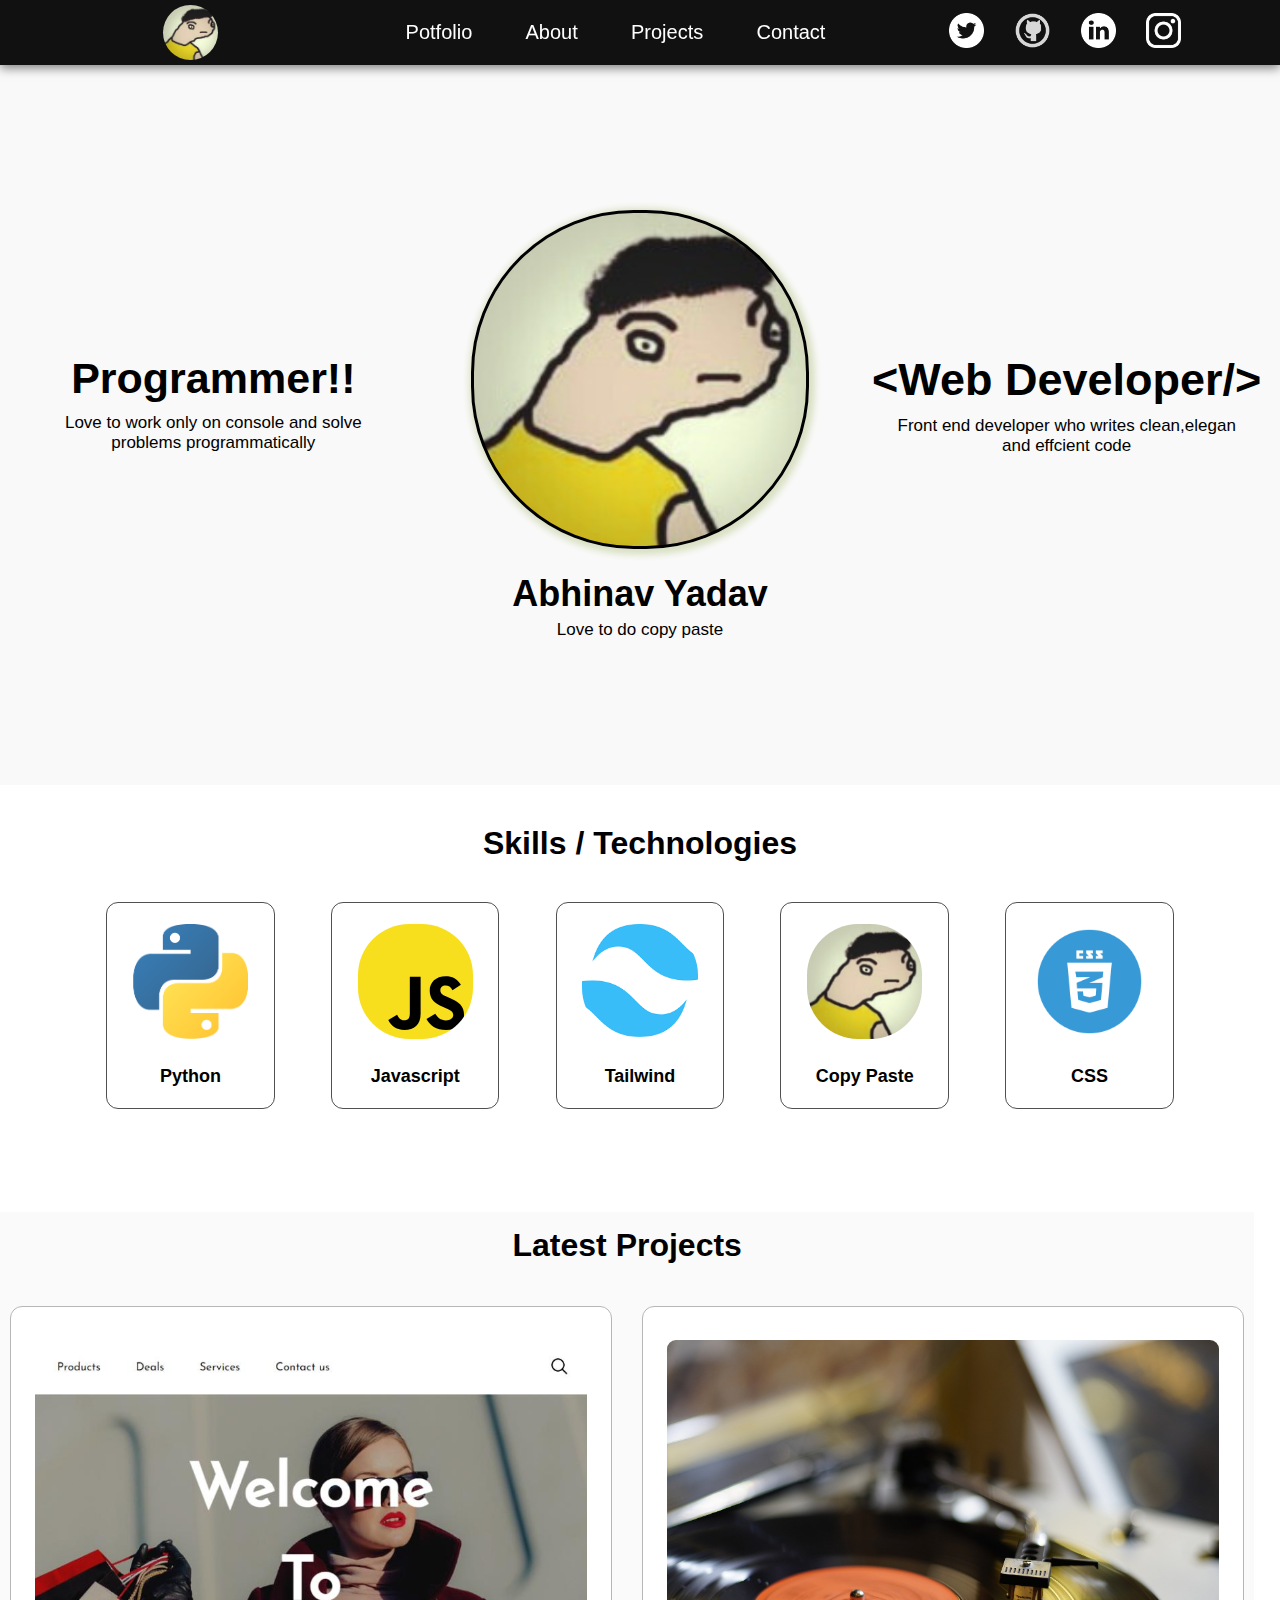
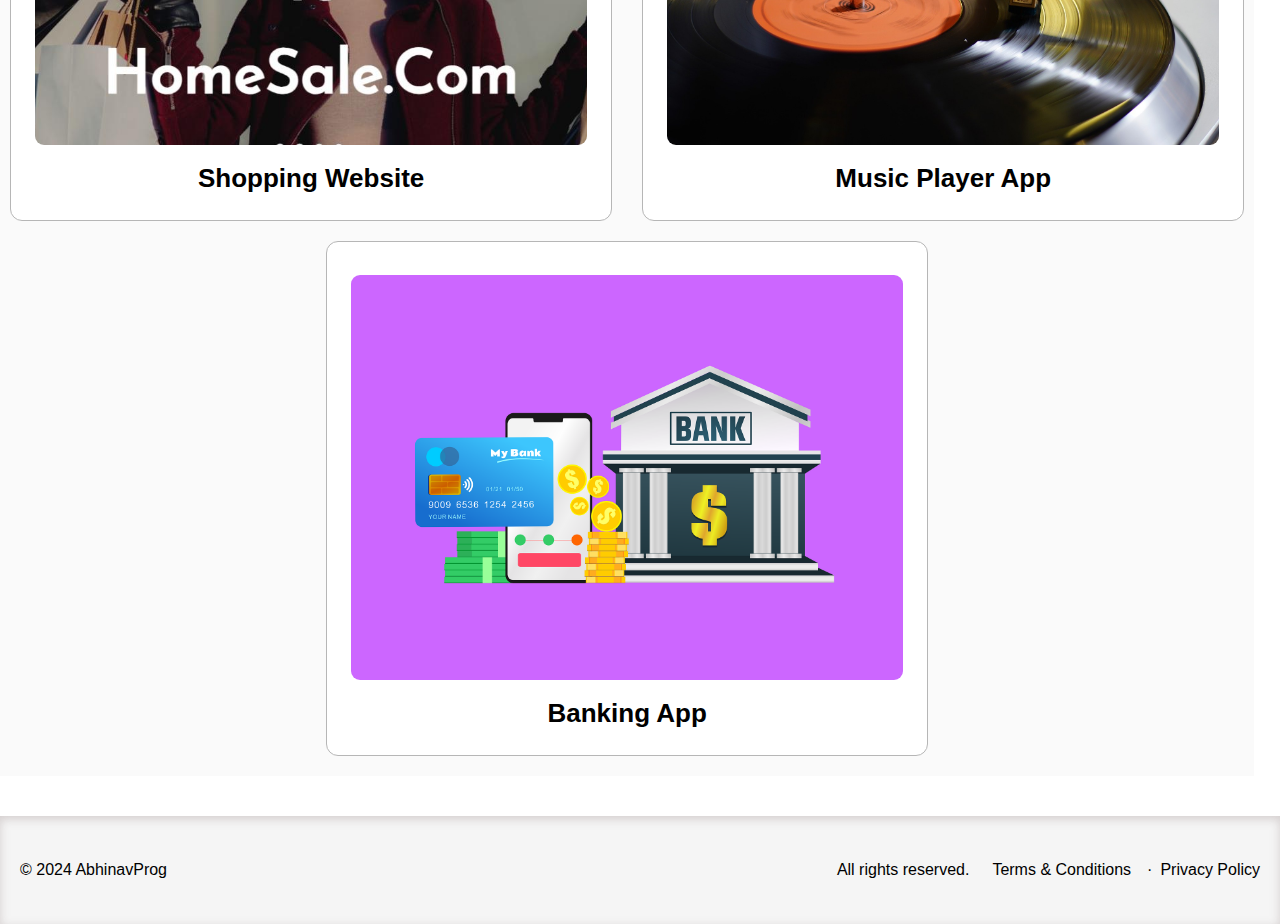
==== commit 3ed511ac: "latest project fixed" ====
--- a/index.html
+++ b/index.html
@@ -12,7 +12,7 @@
 
     <link
       rel="icon"
-      href="/images/logo-potfolio-right.png"
+      href="images/logo-potfolio-right.png"
       type="image/x-icon"
     />
     <link rel="stylesheet" href="style.css" />
@@ -210,12 +210,12 @@
     </main>
 
     <footer class="footer-section">
-      <p>&copy; 2024 AbhinavProg</p>
+      <p >&copy; 2024 AbhinavProg</p>
 
       <div class="footer-right">
         <p>All rights reserved.</p>
 
-        <a href="#">Terms & Conditions</a>
+        <a href="#" style="margin: 0px 8px;">Terms & Conditions</a>
         <p style="margin: 0px 8px">·</p>
         <a href="#">Privacy Policy</a>
       </div>
--- a/style.css
+++ b/style.css
@@ -648,6 +648,7 @@
 .latest-projects{
   background-color: #fafafa;
   margin: 40px 0px;
+  padding: 0px 0px 20px 0px;
   /* height: 80vh; */
   width: 98vw;
   /* border: 2px solid red; */
@@ -681,7 +682,7 @@
   width: 600px;
   height: 57vh;
   background-color: rgb(255, 255, 255);
-  border-radius: 15px;
+  border-radius: 12px;
   display: flex;
   flex-direction: column;
   justify-content: center;
@@ -691,7 +692,9 @@
 
 }
 
-
+.latest-projects h1{
+  font-weight: bold;
+}
 
 
 .img-latest-project-section{
@@ -699,7 +702,7 @@
   width: 92%;
   height: 45vh;
   /* display: flex: 1 1 auto;; */
-  border-radius: 15px;
+  border-radius: 9px;
   margin: 15px auto;
   margin-bottom: 10px;
 }
--- a/responsive.css
+++ b/responsive.css
@@ -93,13 +93,42 @@
     opacity: 1;
     transition: none;
   } */
+
+  .latest-project-container {
+    border: 1px solid rgb(182, 182, 182);
+    width: 71VW;
+    height: 43vh;
+  }
+  
+  .img-latest-project-section {
+    /* border: 2px solid yellow; */
+    width: 92%;
+    height: 29vh;
+  }
 }
 
+
+
+
 /* For mobiles phones */
 
-@media only screen and (min-height: 650px) and (max-width: 1100px) {
+@media only screen and (min-height: 650px) and (max-width: 1200px) {
   .skills-logo-container .skill-logo {
     width: 17vw;
+  }
+
+  .latest-project-container {
+    border: 1px solid rgb(182, 182, 182);
+    width: 418px;
+    height: 31vh;
+
+  }
+
+  .img-latest-project-section {
+    /* border: 2px solid yellow; */
+    width: 92%;
+    height: 25vh;
+
   }
 
   .front-profile {
@@ -154,6 +183,30 @@
   .left-Programming-side {
     width: 0%;
   }
+  .latest-project-container {
+    border: 1px solid rgb(182, 182, 182);
+    width: 78%;
+    height: 29vh;
+
+  }
+
+  .img-latest-project-section {
+    /* border: 2px solid yellow; */
+    width: 92%;
+    height: 20vh;
+
+  }
+  .latest-projects h1:nth-child(1){
+    font-size: 24px;
+  }
+
+
+
+  .info-latest-project-section h1{
+    font-size: 20px;
+font-weight: lighter;
+  }
+
 
   .tagline {
     padding: 0px 5px;
@@ -228,7 +281,7 @@
   }
 
   .footer-section {
-    height: 14vh;
+    height: 11vh;
     flex-wrap: wrap;
   }
 
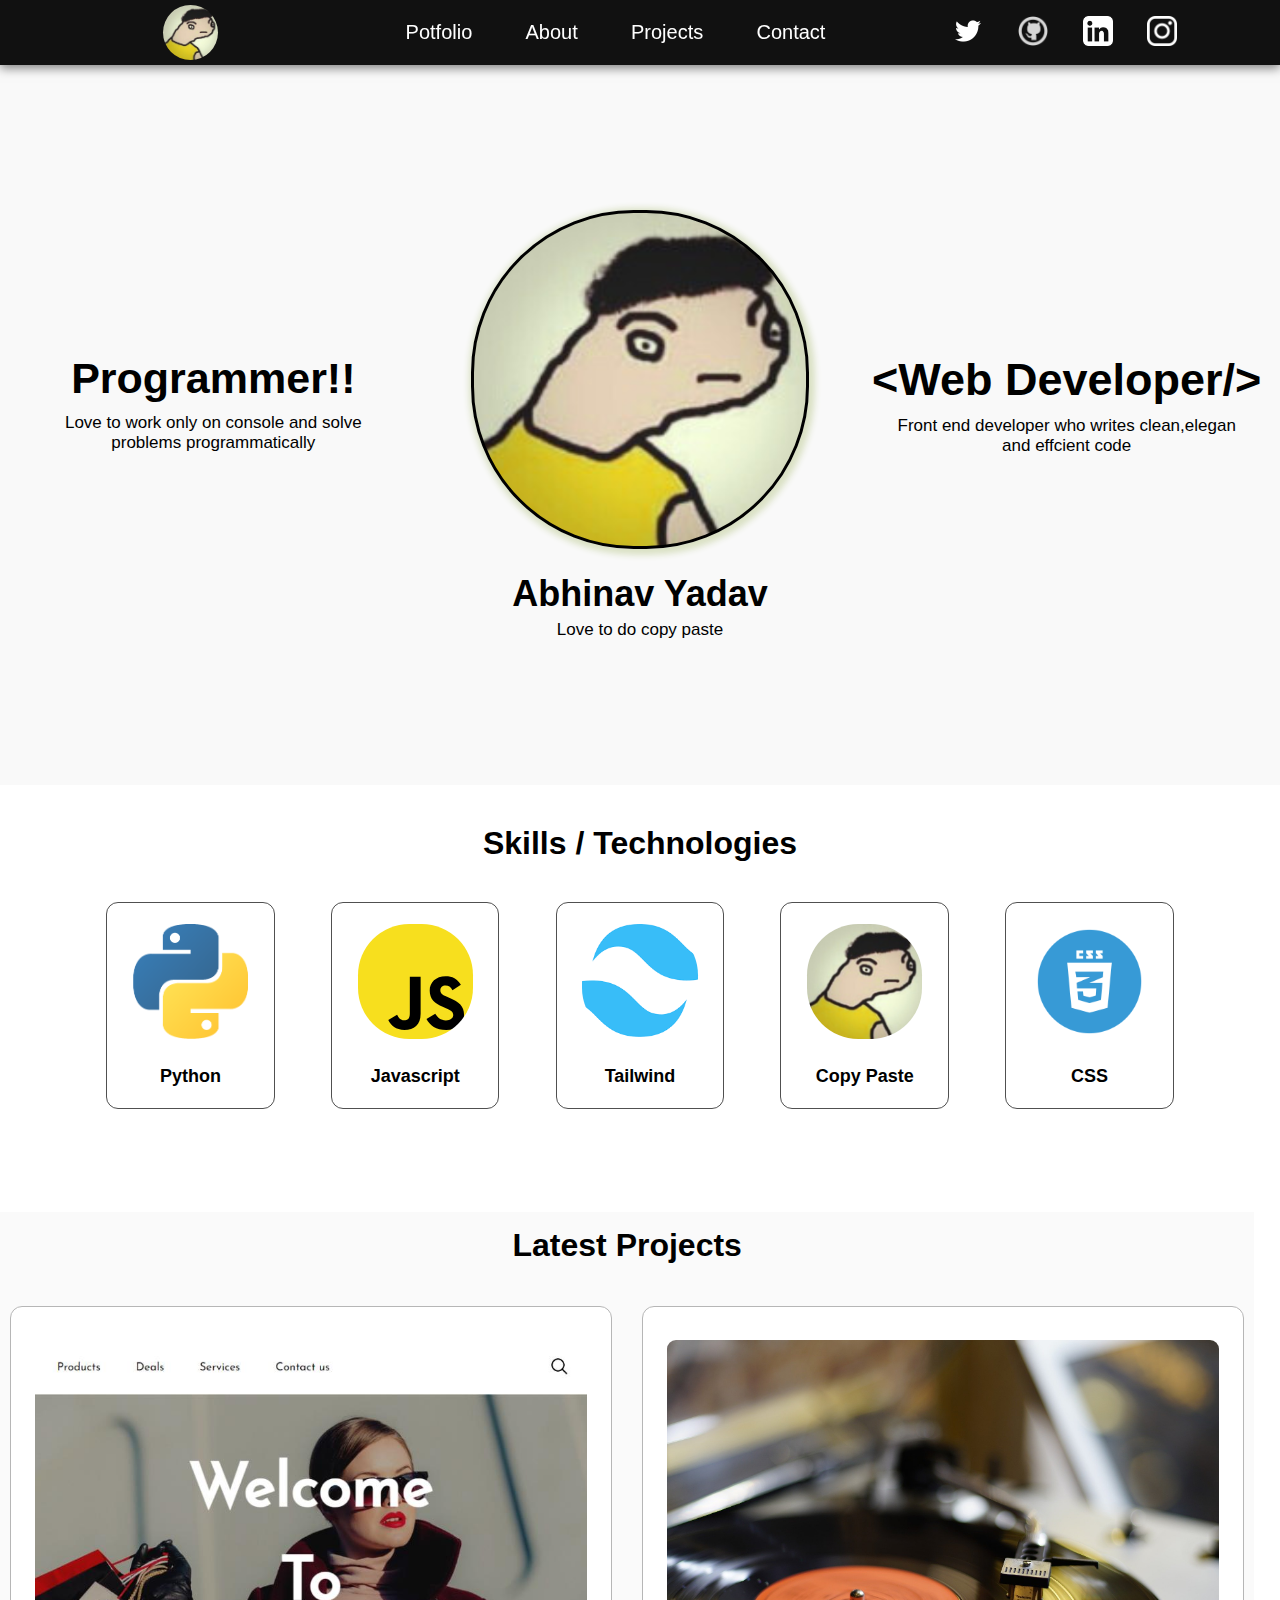
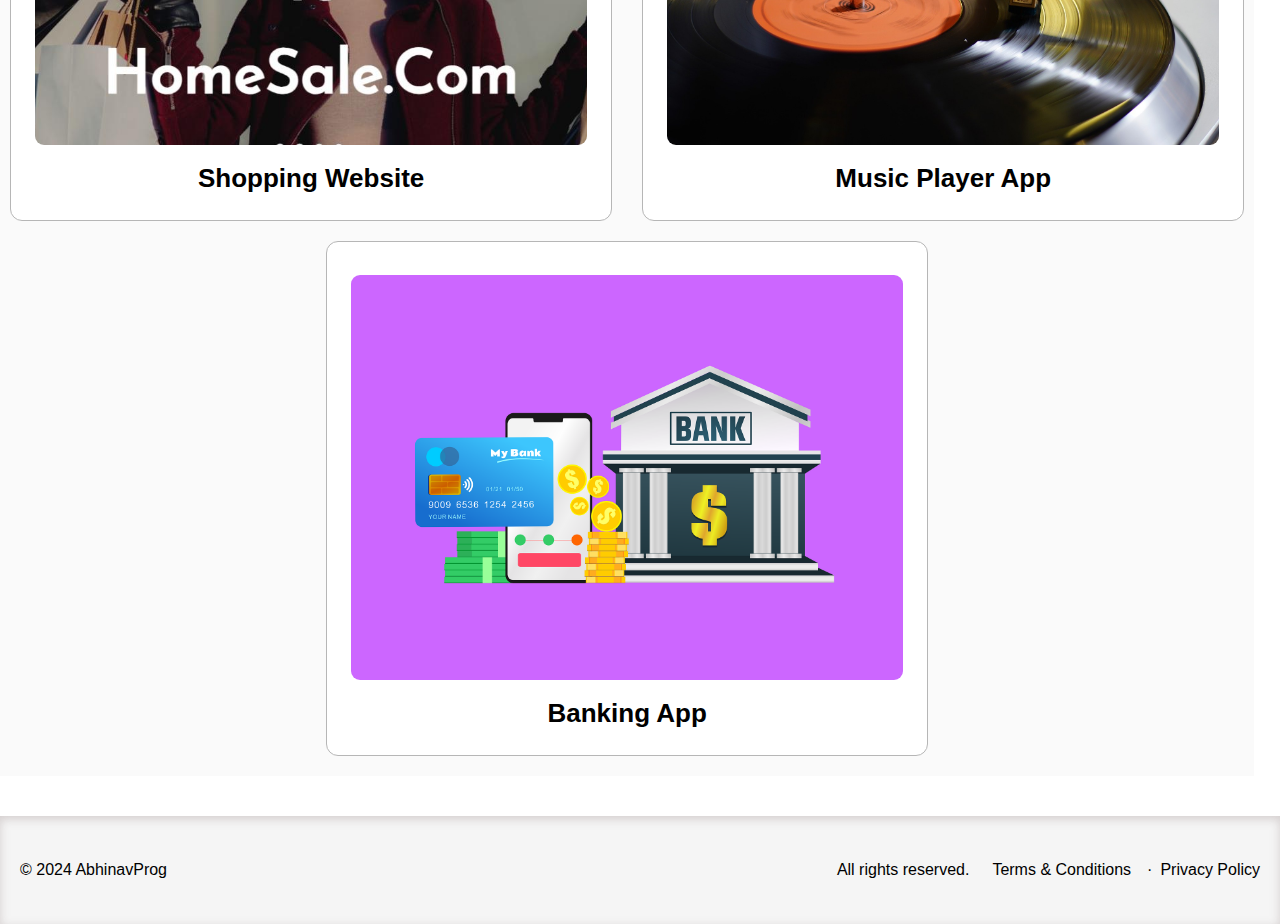
==== commit ddd217d6: "about" ====
--- a/index.html
+++ b/index.html
@@ -55,9 +55,9 @@
           <a class="font-0" target="_blank" href="https://x.com/abhinavCoder0">
             <img
               class="nav-right-logo"
-              src="images/twitter-logo.png"
-              width="35px"
-              height="35px"
+              src="images/icons8-twitter-60.png"
+              width="30px"
+              height="30px"
               alt=""
             />
           </a>
@@ -71,8 +71,8 @@
             <img
               class="nav-right-logo"
               src="images/github.png"
-              width="35px"
-              height="35px"
+              width="30px"
+              height="30px"
               alt=""
             />
           </a>
@@ -86,9 +86,9 @@
           >
             <img
               class="nav-right-logo"
-              src="images/linkedin-logo.png"
-              width="35px"
-              height="35px"
+              src="images/icons8-linkedin-52.png"
+              width="30px"
+              height="30px"
               alt=""
             />
           </a>
@@ -102,8 +102,8 @@
             <img
               class="nav-right-logo"
               src="images/instagram-logo.png"
-              width="35px"
-              height="35px"
+              width="30px"
+              height="30px"
               alt=""
             />
           </a>
--- a/style.css
+++ b/style.css
@@ -20,7 +20,7 @@
 }
 
 .invert1 {
-  filter: invert(1);
+  filter: invert(1); 
 }
 
 #navbar {
@@ -756,3 +756,8 @@
 }
 
 
+
+
+.about-me{
+  height: 65vh;
+}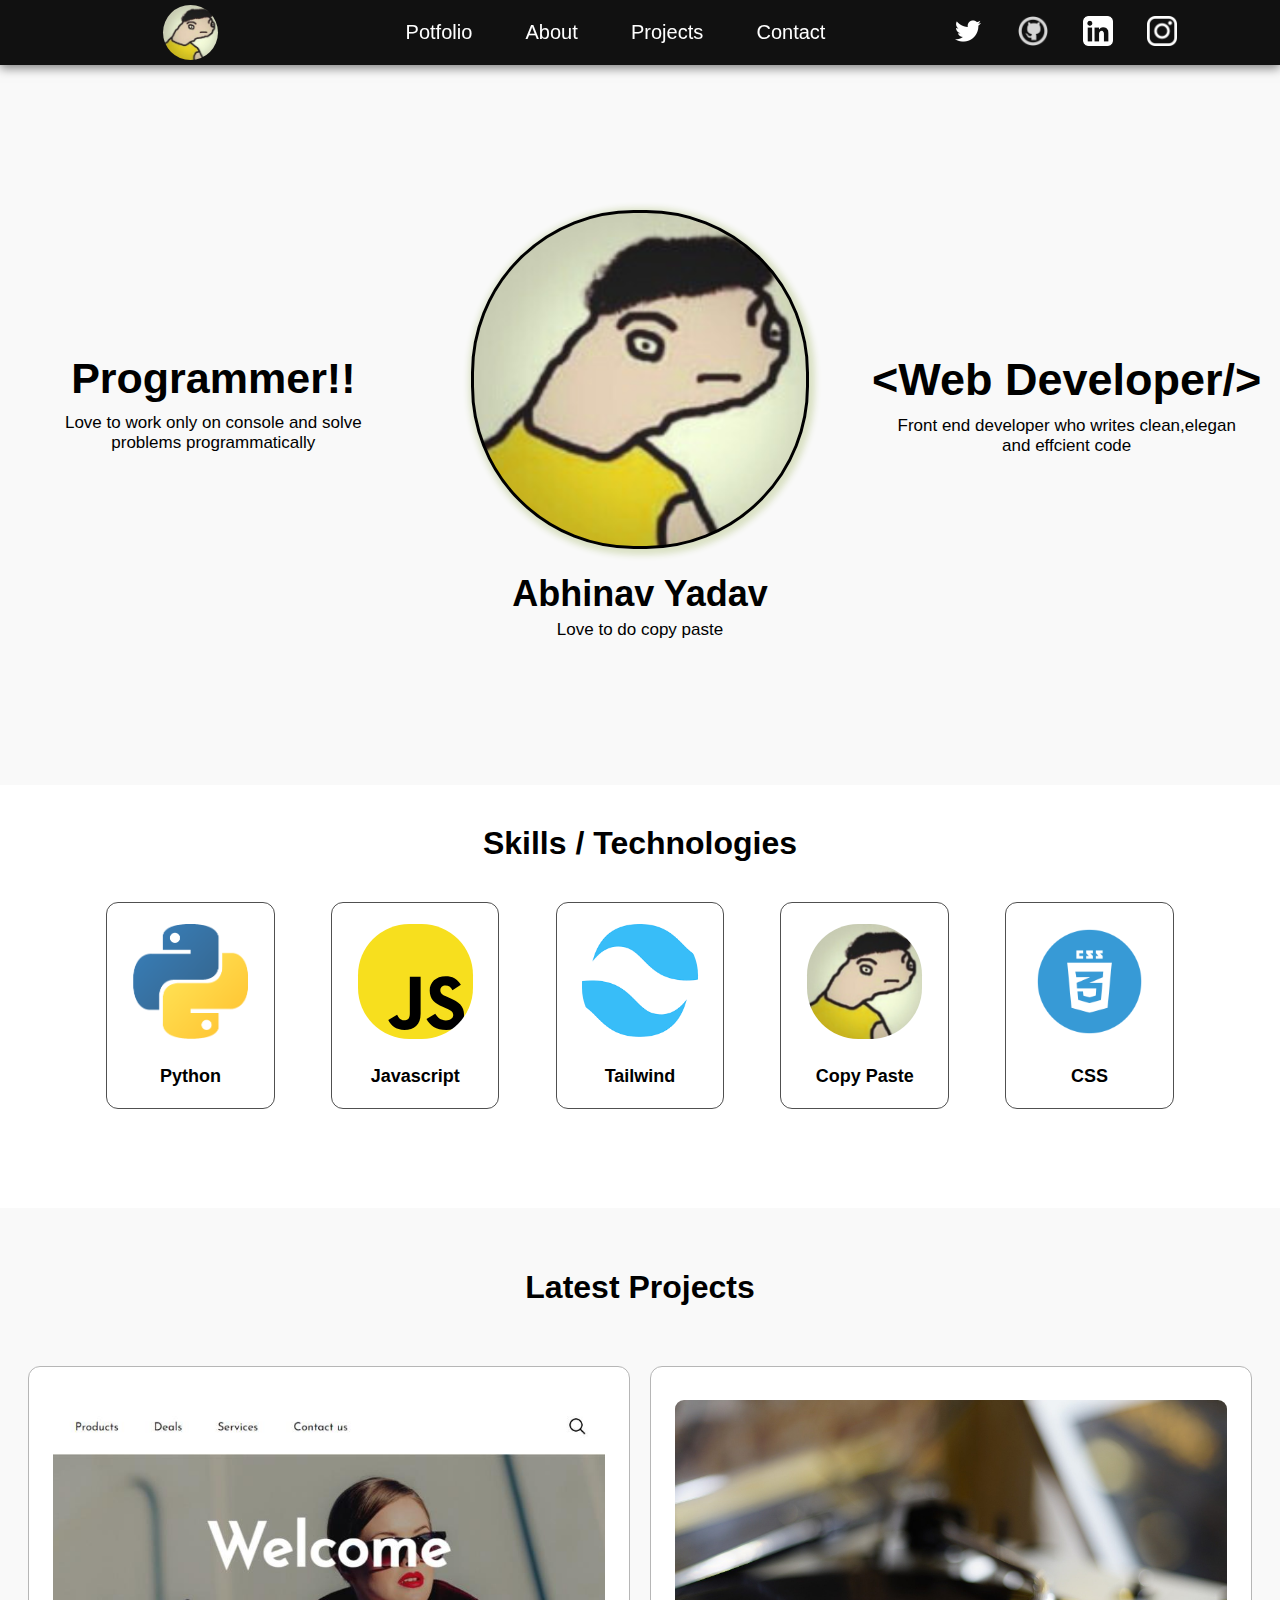
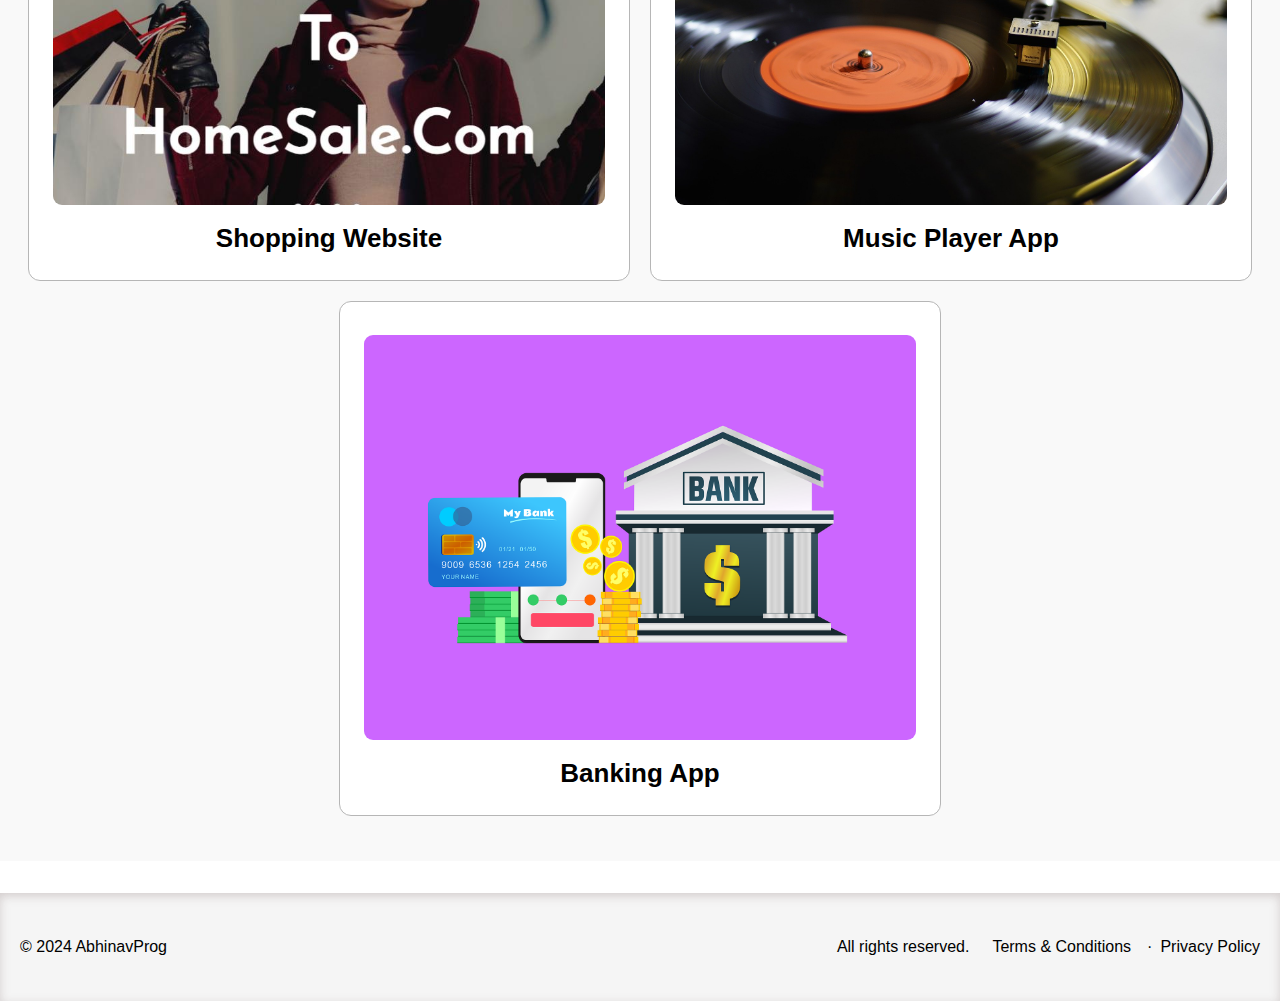
==== commit 293330ca: "projects section changes" ====
--- a/index.html
+++ b/index.html
@@ -1,225 +1,196 @@
 <!DOCTYPE html>
 <html lang="en">
-  <head>
-    <meta charset="UTF-8" />
-    <meta
-      name="description"
-      content="Abhinav Yadav | One of the Best website developer in the World 
-  "
-    />
-    <meta name="viewport" content="width=device-width, initial-scale=1.0" />
-    <title>Abhinav Yadav | Website Developer</title>
 
-    <link
-      rel="icon"
-      href="images/logo-potfolio-right.png"
-      type="image/x-icon"
-    />
-    <link rel="stylesheet" href="style.css" />
+<head>
+  <meta charset="UTF-8" />
+  <meta name="description" content="Abhinav Yadav | One of the Best website developer in the World 
+  " />
+  <meta name="viewport" content="width=device-width, initial-scale=1.0" />
+  <title>Abhinav Yadav | Website Developer</title>
 
-    <link rel="stylesheet" href="responsive.css" />
-    <!-- Proxima Nova reference. -->
-    <link
-      href="https://use.typekit.net/emv3zbo.css"
-      rel="stylesheet"
-      crossorigin="anonymous"
-    />
+  <link rel="icon" href="images/logo-potfolio-right.png" type="image/x-icon" />
+  <link rel="stylesheet" href="style.css" />
 
-    <link
-      rel="stylesheet"
-      href="https://cdn.digital.arizona.edu/lib/arizona-bootstrap/2.0.27/css/arizona-bootstrap.min.css"
-      crossorigin="anonymous"
-    />
-  </head>
+  <link rel="stylesheet" href="responsive.css" />
+  <!-- Proxima Nova reference. -->
+  <link href="https://use.typekit.net/emv3zbo.css" rel="stylesheet" crossorigin="anonymous" />
 
-  <body>
-    <button class="Manu-icon-btn">
-      <img src="images/navigation-bar.png" alt="" />
-    </button>
+  <link rel="stylesheet"
+    href="https://cdn.digital.arizona.edu/lib/arizona-bootstrap/2.0.27/css/arizona-bootstrap.min.css"
+    crossorigin="anonymous" />
+</head>
 
-    <nav id="navbar" class="open-trans">
-      <div class="nav-left">
-        <div class="logo logo-trans"></div>
-      </div>
+<body>
+  <button class="Manu-icon-btn">
+    <img src="images/navigation-bar.png" alt="" />
+  </button>
 
-      <div class="nav-center">
-        <ul>
-          <li><a href="index.html">Potfolio</a></li>
-          <li><a href="about.html">About</a></li>
-          <li><a href="projects.html">Projects</a></li>
-          <li><a href="contact.html">Contact</a></li>
-        </ul>
-      </div>
-      <ul class="nav-right">
-        <li class="tweeter-logo invert1 right-logo-trans">
-          <a class="font-0" target="_blank" href="https://x.com/abhinavCoder0">
-            <img
-              class="nav-right-logo"
-              src="images/icons8-twitter-60.png"
-              width="30px"
-              height="30px"
-              alt=""
-            />
-          </a>
-        </li>
-        <li class="github-logo invert1 right-logo-trans">
-          <a
-            class="font-0"
-            target="_blank"
-            href="https://github.com/AbhinavCoder-14"
-          >
-            <img
-              class="nav-right-logo"
-              src="images/github.png"
-              width="30px"
-              height="30px"
-              alt=""
-            />
-          </a>
-        </li>
+  <nav id="navbar" class="open-trans">
+    <div class="nav-left">
+      <div class="logo logo-trans"></div>
+    </div>
 
-        <li class="linkedin-logo invert1 right-logo-trans">
-          <a
-            class="font-0"
-            target="_blank"
-            href="https://www.linkedin.com/in/abhinavprog/"
-          >
-            <img
-              class="nav-right-logo"
-              src="images/icons8-linkedin-52.png"
-              width="30px"
-              height="30px"
-              alt=""
-            />
-          </a>
-        </li>
-        <li class="insta-logo invert1 right-logo-trans">
-          <a
-            class="font-0"
-            target="_blank"
-            href="https://www.instagram.com/abhinav_prog/"
-          >
-            <img
-              class="nav-right-logo"
-              src="images/instagram-logo.png"
-              width="30px"
-              height="30px"
-              alt=""
-            />
-          </a>
-        </li>
+    <div class="nav-center">
+      <ul>
+        <li><a href="index.html">Potfolio</a></li>
+        <li><a href="about.html">About</a></li>
+        <li><a href="projects.html">Projects</a></li>
+        <li><a href="contact.html">Contact</a></li>
       </ul>
-    </nav>
+    </div>
+    <ul class="nav-right">
+      <li class="tweeter-logo invert1 right-logo-trans">
+        <a class="font-0" target="_blank" href="https://x.com/abhinavCoder0">
+          <img class="nav-right-logo" src="images/icons8-twitter-60.png" width="30px" height="30px" alt="" />
+        </a>
+      </li>
+      <li class="github-logo invert1 right-logo-trans">
+        <a class="font-0" target="_blank" href="https://github.com/AbhinavCoder-14">
+          <img class="nav-right-logo" src="images/github.png" width="30px" height="30px" alt="" />
+        </a>
+      </li>
 
-    <main class="Main-Content">
-      <div class="front-profile">
-        <section class="left-Programming-side">
-          <a class="responsive-work" href="#">arrow</a>
-          <h1 class="leftText color-black">Programmer!!</h1>
-          <p class="tagline">
-            Love to work only on console and solve problems programmatically
-          </p>
-          <div class="btn-class">
-            <a href="projects.html" class="btn1 projects">Projects</a>
-            <a href="contact.html" class="btn1 contact">Contact</a>
-          </div>
-        </section>
+      <li class="linkedin-logo invert1 right-logo-trans">
+        <a class="font-0" target="_blank" href="https://www.linkedin.com/in/abhinavprog/">
+          <img class="nav-right-logo" src="images/icons8-linkedin-52.png" width="30px" height="30px" alt="" />
+        </a>
+      </li>
+      <li class="insta-logo invert1 right-logo-trans">
+        <a class="font-0" target="_blank" href="https://www.instagram.com/abhinav_prog/">
+          <img class="nav-right-logo" src="images/instagram-logo.png" width="30px" height="30px" alt="" />
+        </a>
+      </li>
+    </ul>
+  </nav>
 
-        <section class="center-Profile-side left-transform">
-          <div class="profile-logo"></div>
-          <h1 class="name-section color-black">Abhinav Yadav</h1>
-          <p class="tagline">Love to do copy paste</p>
-        </section>
-
-        <section class="left-transform right-Developer-side">
-          <button class="responsive-work" href="#">arrow</button>
-
-          <h1 class="rightText color-black">&lt;Web Developer/&gt;</h1>
-          <p class="tagline">
-            Front end developer who writes clean,elegan and effcient code
-          </p>
-          <div class="btn-class">
-            <a href="projects.html" class="btn1 projects">Projects</a>
-            <a href="contact.html" class="btn1 contact">Contact</a>
-          </div>
-        </section>
-      </div>
-
-      <section class="skills">
-        <h1 class="skills-title">Skills / Technologies</h1>
-
-        <div class="skills-logo-container">
-          <span id="skill-logo1" class="skill-logo">
-            <div class="skill-img-section">
-              <img src="" alt="" />
-            </div>
-            <p class="skill-name">Python</p>
-          </span>
-          <span id="skill-logo2" class="skill-logo">
-            <div class="skill-img-section"></div>
-            <p class="skill-name">Javascript</p>
-          </span>
-          <span id="skill-logo3" class="skill-logo">
-            <div class="skill-img-section">
-              <!-- <img src="images/tailcss.png" width="80px" alt=""> -->
-            </div>
-            <p class="skill-name">Tailwind</p>
-          </span>
-          <span id="skill-logo4" class="skill-logo">
-            <div class="skill-img-section"></div>
-            <p class="skill-name">Copy Paste</p>
-          </span>
-          <span id="skill-logo5" class="skill-logo">
-            <div class="skill-img-section"></div>
-            <p class="skill-name">CSS</p>
-          </span>
+  <main class="Main-Content">
+    <div class="front-profile">
+      <section class="left-Programming-side">
+        <a class="responsive-work" href="#">arrow</a>
+        <h1 class="leftText color-black">Programmer!!</h1>
+        <p class="tagline">
+          Love to work only on console and solve problems programmatically
+        </p>
+        <div class="btn-class">
+          <a href="projects.html" class="btn1 projects">Projects</a>
+          <a href="contact.html" class="btn1 contact">Contact</a>
         </div>
       </section>
 
+      <section class="center-Profile-side left-transform">
+        <div class="profile-logo"></div>
+        <h1 class="name-section name-gradient color-black">Abhinav Yadav</h1>
+        <p class="tagline">Love to do copy paste</p>
+      </section>
 
-      <section class="latest-projects">
+      <section class="left-transform right-Developer-side">
+        <button class="responsive-work" href="#">arrow</button>
+
+        <h1 class="rightText color-black">&lt;Web Developer/&gt;</h1>
+        <p class="tagline">
+          Front end developer who writes clean,elegan and effcient code
+        </p>
+        <div class="btn-class">
+          <a href="projects.html" class="btn1 projects">Projects</a>
+          <a href="contact.html" class="btn1 contact">Contact</a>
+        </div>
+      </section>
+    </div>
+
+    <section class="skills">
+      <h1 class="skills-title">Skills / Technologies</h1>
+
+      <div class="skills-logo-container">
+        <span id="skill-logo1" class="skill-logo">
+          <div class="skill-img-section">
+            <img src="" alt="" />
+          </div>
+          <p class="skill-name">Python</p>
+        </span>
+        <span id="skill-logo2" class="skill-logo">
+          <div class="skill-img-section"></div>
+          <p class="skill-name">Javascript</p>
+        </span>
+        <span id="skill-logo3" class="skill-logo">
+          <div class="skill-img-section">
+            <!-- <img src="images/tailcss.png" width="80px" alt=""> -->
+          </div>
+          <p class="skill-name">Tailwind</p>
+        </span>
+        <span id="skill-logo4" class="skill-logo">
+          <div class="skill-img-section"></div>
+          <p class="skill-name">Copy Paste</p>
+        </span>
+        <span id="skill-logo5" class="skill-logo">
+          <div class="skill-img-section"></div>
+          <p class="skill-name">CSS</p>
+        </span>
+      </div>
+    </section>
 
 
-        <a href="projects.html"><h1>Latest Projects</h1></a>
-        
-        <div class="latest-projects-containers">
-          <a href="https://abhinavcoder-14.github.io/Shopping-Website-Clone/" target="_blank" class="latest-project-container"><section class="latest-project-container1">
-            <div class="img-latest-project-section" id="img-latest-project-section1"></div>
-            <div class="info-latest-project-section"><h1>Shopping Website </h1></div>
-          </section></a>
-
-          <a href="https://github.com/AbhinavCoder-14/Offline-Music-Player-" target="_blank" class="latest-project-container"><section class="latest-project-container1">
-            <div class="img-latest-project-section" id="img-latest-project-section2"></div>
-            <div class="info-latest-project-section"><h1>Music Player App</h1></div>
-
-          </section></a>
-
-          <a href="https://github.com/AbhinavCoder-14/Online-Banking-Interface" target="_blank" class="latest-project-container"><section class="latest-project-container1">
-            <div class="img-latest-project-section" id="img-latest-project-section3"></div>
-            <div class="info-latest-project-section"><h1>Banking App</h1></div>
-          </section></a>
+    <section class="latest-projects">
 
 
-        </div>
+      <a href="projects.html">
+        <h1>Latest Projects</h1>
+      </a>
+
+      <div class="latest-projects-containers">
+        <a href="https://abhinavcoder-14.github.io/Shopping-Website/" target="_blank" class="latest-project-container">
+
+
+          <section class="latest-project-container1">
+            <div class="img-latest-project-section" id="img-latest-project-section1"></div>
+            <div class="info-latest-project-section">
+              <h1>Shopping Website</h1>
+            </div>
+          </section>
+        </a>
+
+        <a href="https://github.com/AbhinavCoder-14/Offline-Music-Player-" target="_blank"
+          class="latest-project-container">
+          <section class="latest-project-container1">
+            <div class="img-latest-project-section" id="img-latest-project-section2"></div>
+            <div class="info-latest-project-section">
+              <h1>Music Player App</h1>
+            </div>
+
+          </section>
+        </a>
+
+        <a href="https://github.com/AbhinavCoder-14/Online-Banking-Interface" target="_blank"
+          class="latest-project-container">
+          <section class="latest-project-container1">
+            <div class="img-latest-project-section" id="img-latest-project-section3"></div>
+            <div class="info-latest-project-section">
+              <h1>Banking App</h1>
+            </div>
+          </section>
+        </a>
+
+
+      </div>
 
 
 
 
 
-      </section>
-    </main>
+    </section>
+  </main>
 
-    <footer class="footer-section">
-      <p >&copy; 2024 AbhinavProg</p>
+  <footer class="footer-section">
+    <p>&copy; 2024 AbhinavProg</p>
 
-      <div class="footer-right">
-        <p>All rights reserved.</p>
+    <div class="footer-right">
+      <p>All rights reserved.</p>
 
-        <a href="#" style="margin: 0px 8px;">Terms & Conditions</a>
-        <p style="margin: 0px 8px">·</p>
-        <a href="#">Privacy Policy</a>
-      </div>
-    </footer>
-  </body>
-  <script src="script.js"></script>
-</html>
+      <a href="#" style="margin: 0px 8px;">Terms & Conditions</a>
+      <p style="margin: 0px 8px">·</p>
+      <a href="#">Privacy Policy</a>
+    </div>
+  </footer>
+</body>
+<script src="script.js"></script>
+
+</html>--- a/style.css
+++ b/style.css
@@ -85,6 +85,23 @@
   width: 43%;
 }
 
+.name-gradient {
+  color: #333; /* Default color */
+  transition: color 0.4s ease-in-out, background 0.3s ease-in-out;
+}
+
+/* Gradient on hover */
+.name-gradient:hover {
+  background: linear-gradient(90deg, #355C7D, #6C5B7B, #C06C84); /* Example gradient */
+  -webkit-background-clip: text;
+  -webkit-text-fill-color: transparent;
+}
+
+
+
+
+
+
 .nav-center ul li {
   list-style: none;
   text-decoration: none;
@@ -235,17 +252,22 @@
   justify-content: center;
 }
 
-.center-Profile-side .profile-logo {
+
+.skills{
+
+  margin: 4vh 0px;
+}
+.profile-logo {
   border: 3px solid rgb(0, 0, 0);
   box-shadow: 2px 2px 6px 4px rgb(218 225 196);
   border-radius: 48%;
   height: 26vw;
   width: 26vw;
   background: url(images/logo-potfolio-right.png) no-repeat center center /
-    cover;
-  transition: background 0.4s ease-in-out;
-}
-.profile-logo:hover {
+  cover;
+  transition: all 0.4s ease-in-out;
+  }
+  .profile-logo:hover {
   background: rgba(0, 0, 0, 0.2) url(images/logo-potfolio-right.png) no-repeat
     center center/cover;
   background-blend-mode: darken;
@@ -639,12 +661,12 @@
 /* .Manu-icon-btn img; */
 
 
-/* latest section */
-
-
-
-
-
+/* latest projects section */
+
+
+
+
+/* 
 .latest-projects{
   background-color: #fafafa;
   margin: 40px 0px;
@@ -669,13 +691,25 @@
 .latest-projects a{
   text-decoration: none;
 }
+
+.latest-projects{
+  background-color: #f9f9f9;
+  padding-bottom: 5vh;
+
+}
 .latest-projects h1{
   color: #000;
   padding: 15px 0px;
   display: flex;
   justify-content: center;
-  margin: 3vh;
-}
+  margin: 5vh;
+}
+.latest-projects{
+  padding-top: 1px;
+}
+
+
+
 
 .latest-project-container{
   border: 1px solid rgb(182, 182, 182);
@@ -754,10 +788,73 @@
   background-color: #fafafa;
   box-shadow: 0 2px 3px rgba(0, 0, 0, 0.5);
 }
-
-
+ */
+
+
+
+ .about-me{
+  height: 65vh;
+  display: flex;
+
+}
+
+
+.para-side{
+  width: 60%;
+}
+
+
+.image-side{
+  width: 50%;
+}
+
+.about-title{
+  margin: 20px auto;
+  text-align: center;
+  font-weight: bold;
+}
+
+
+.about-me p{
+  padding: 40px;
+}
+
+
+
+
+
+.para-side p{
+  font-size: 1.5rem;
+    color: black;
+    font-weight: 400;
+}
 
 
 .about-me{
-  height: 65vh;
+  display: flex;
+  justify-content: center;
+  align-items: center;
+}
+
+
+
+.about-logo-setting1{
+  height: 33vw;
+  width: 33vw;
+}
+
+.image-side{
+  display: flex;
+  align-items: center;
+  justify-content: center;
+}
+
+
+
+.latest-projects-containers{
+  display: flex;
+  flex-wrap: wrap;
+  justify-content: center;
+  gap: 20px;
+  align-items: center;
 }--- a/responsive.css
+++ b/responsive.css
@@ -269,6 +269,7 @@
 
   .nav-right {
     height: 5vh;
+    margin-bottom: 7px;
   }
 
   .Main-Content {
